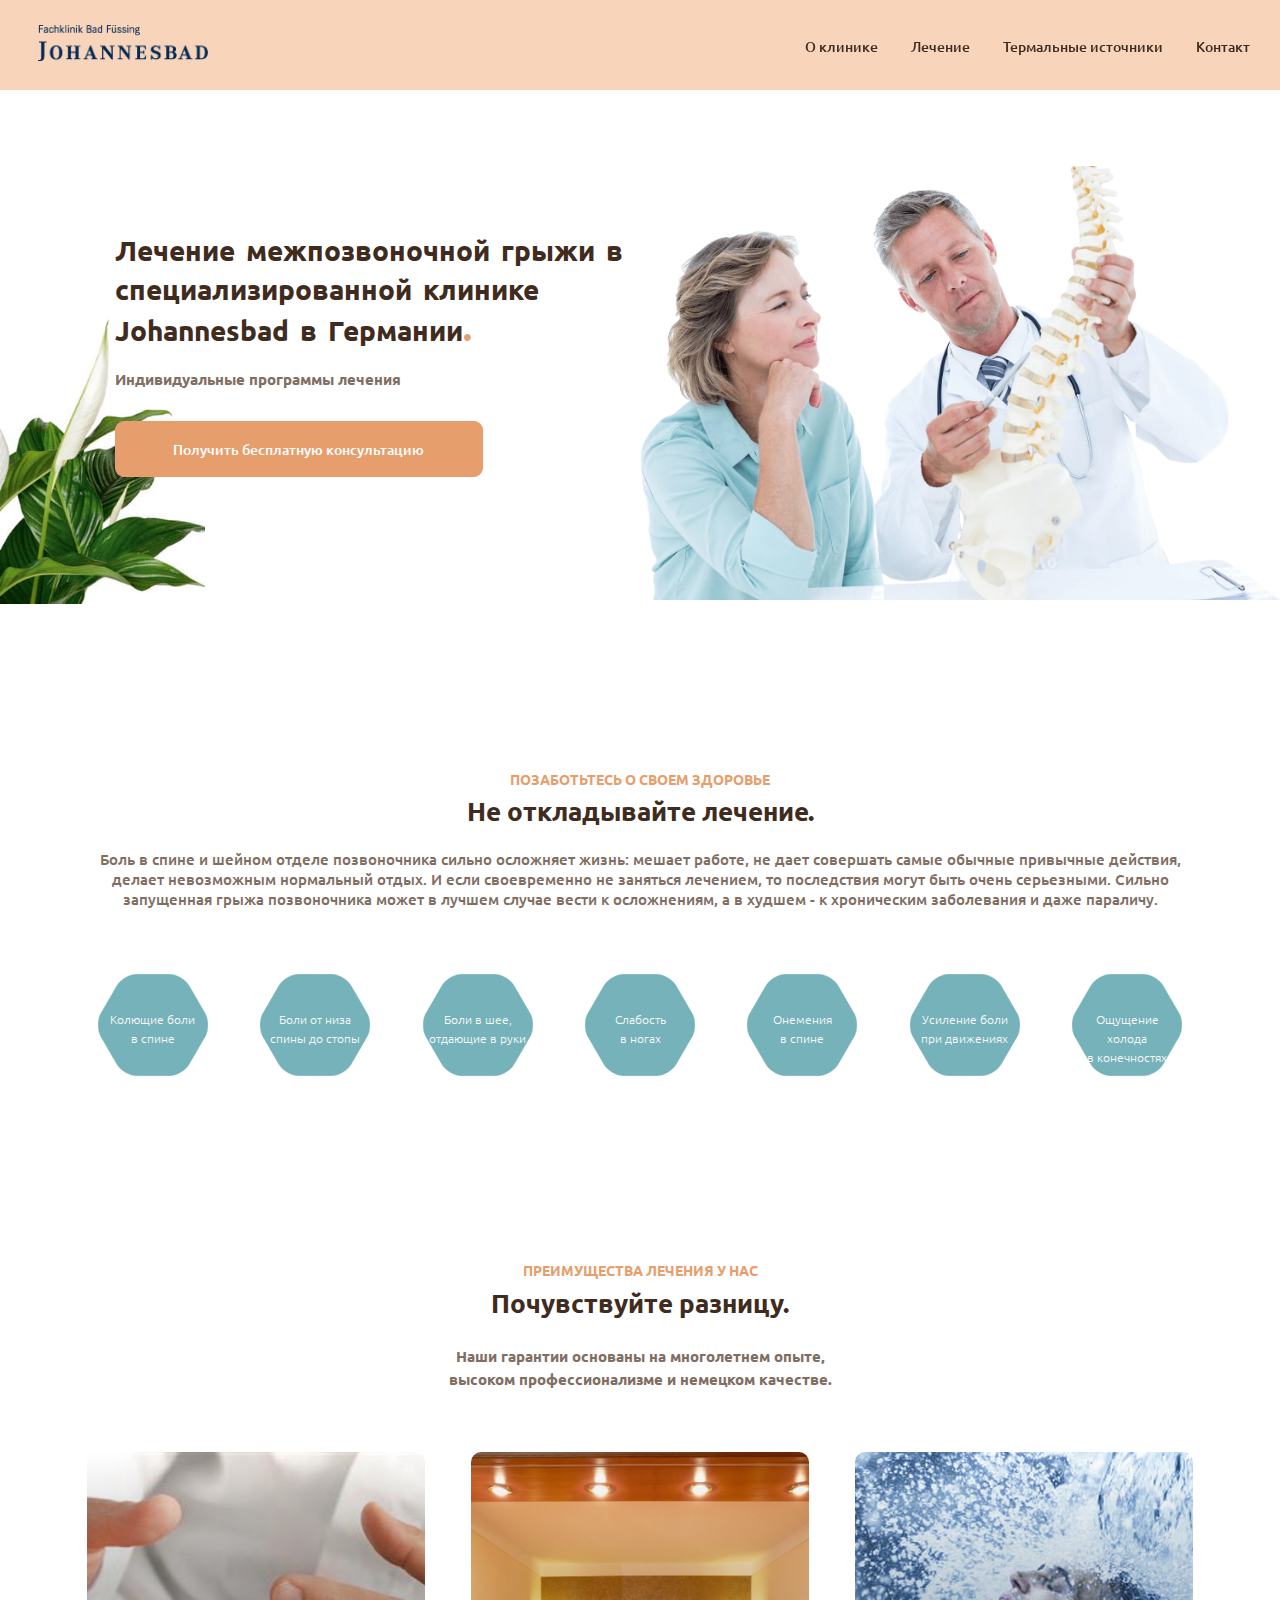
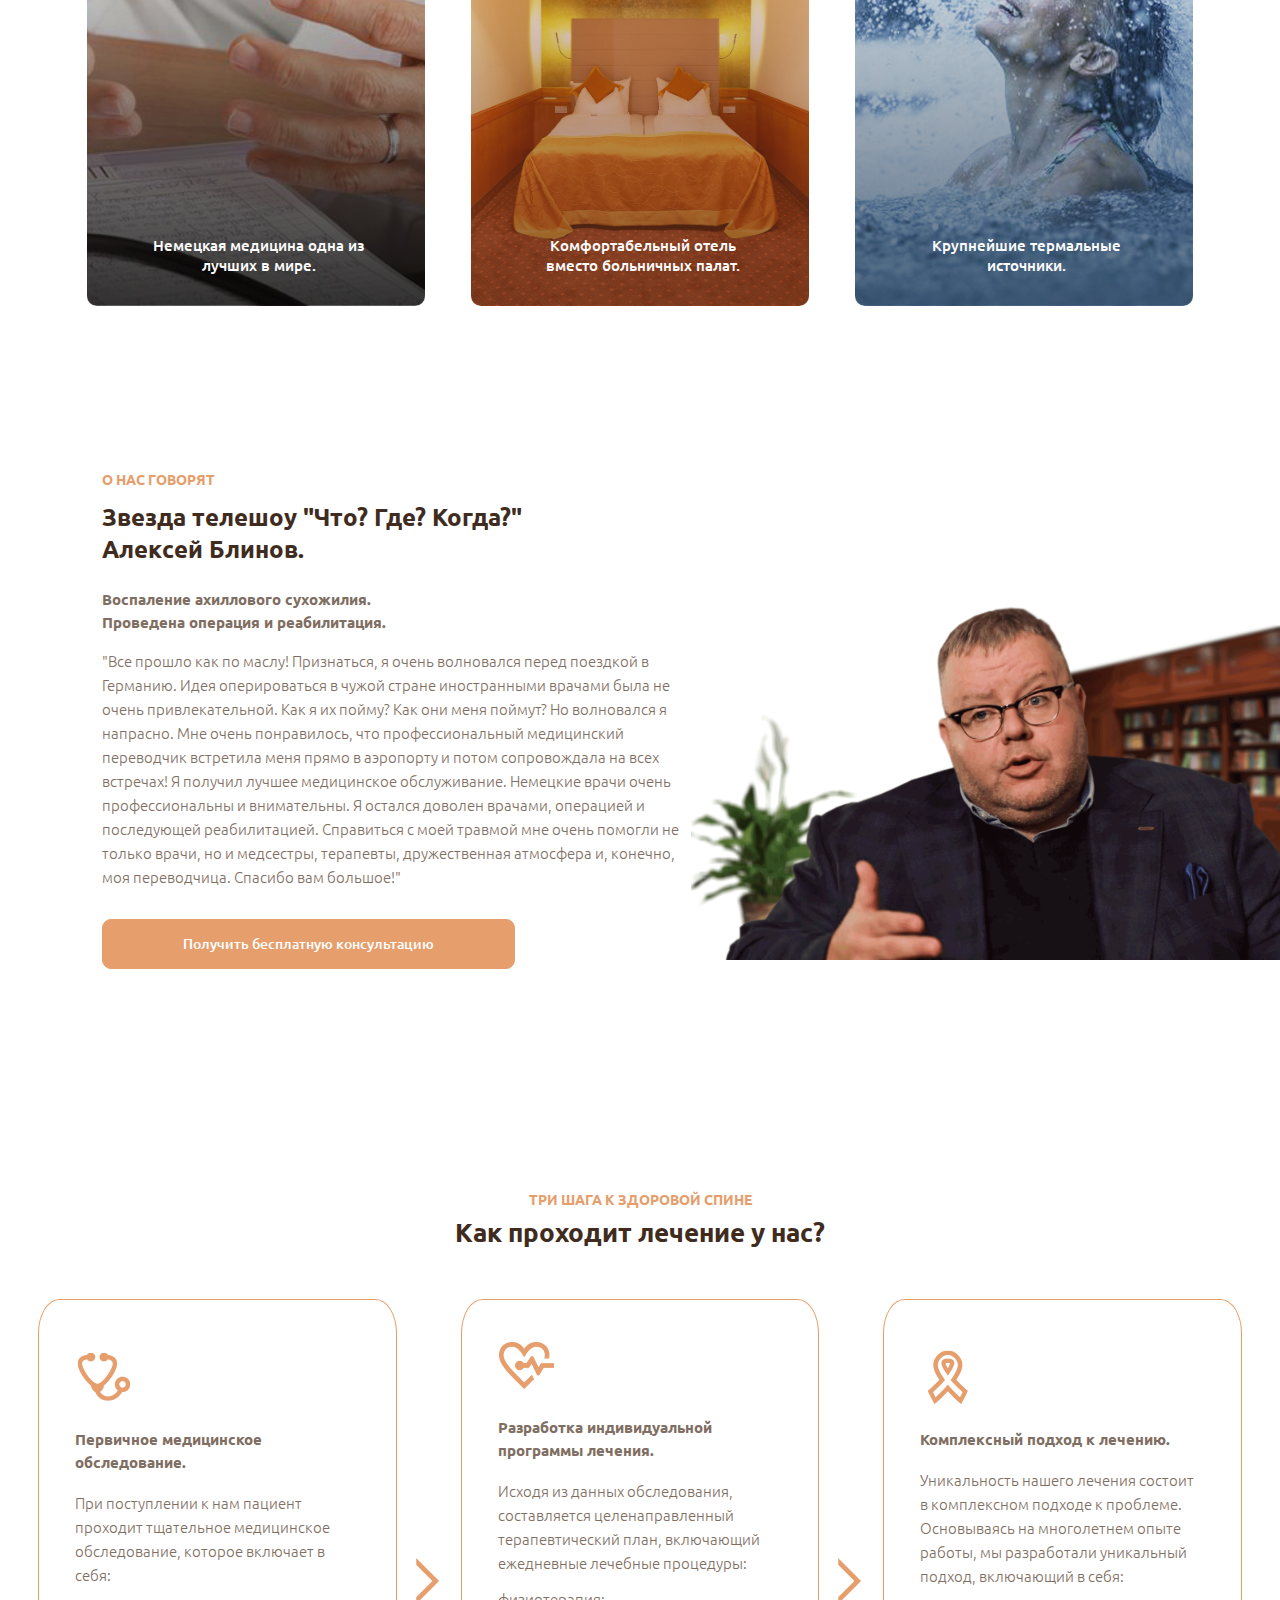
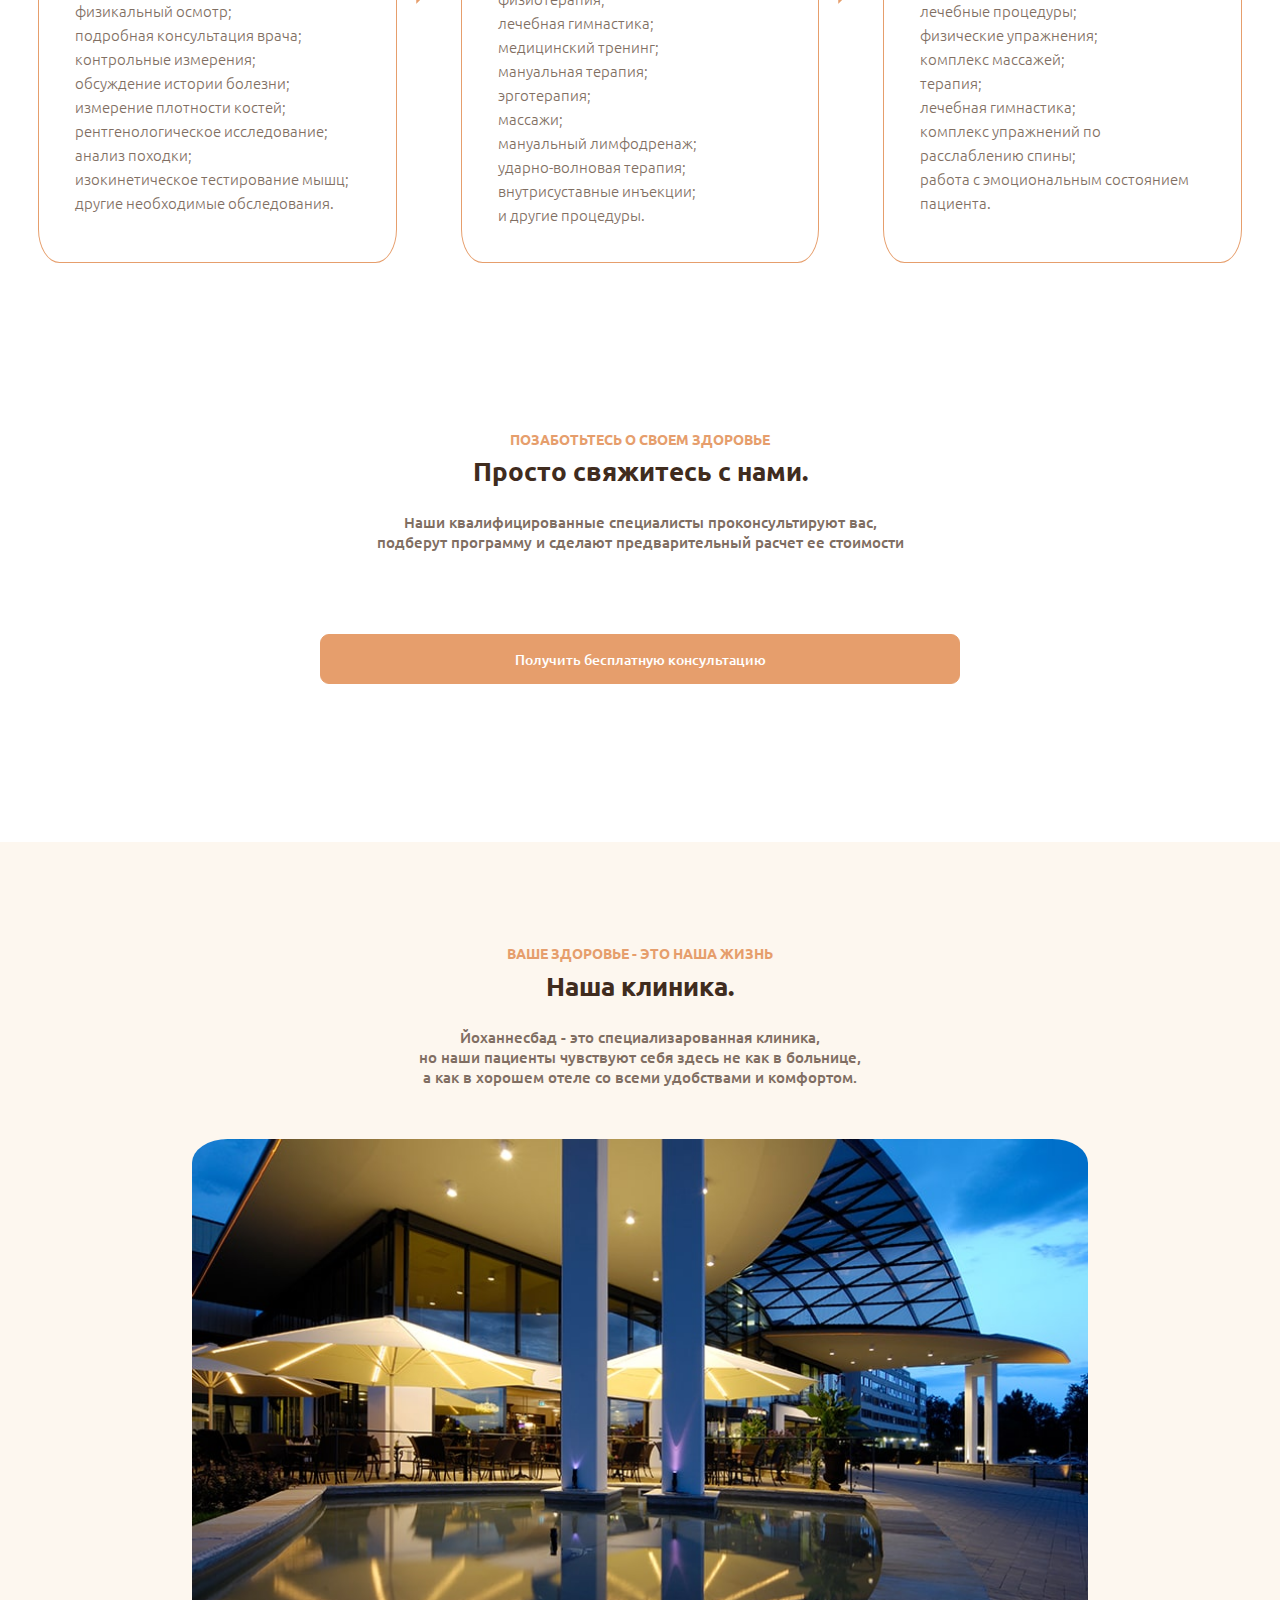
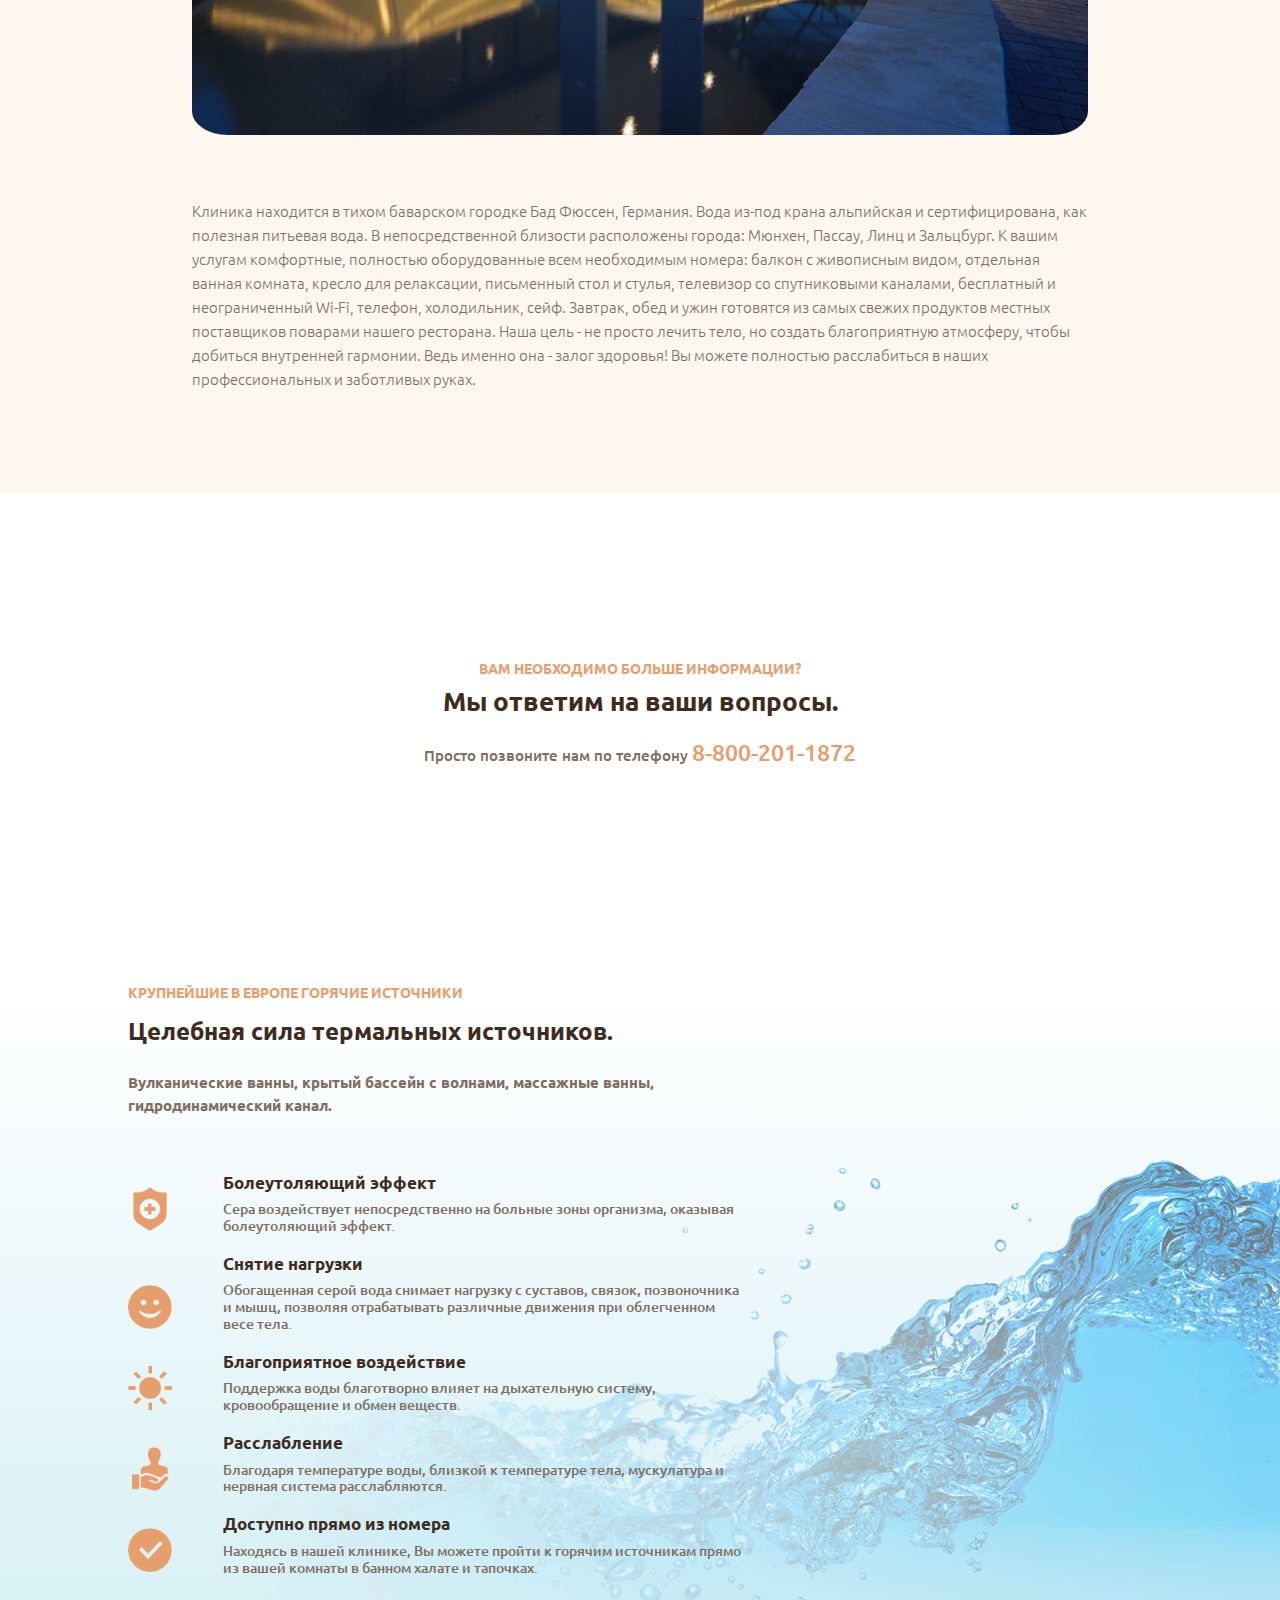
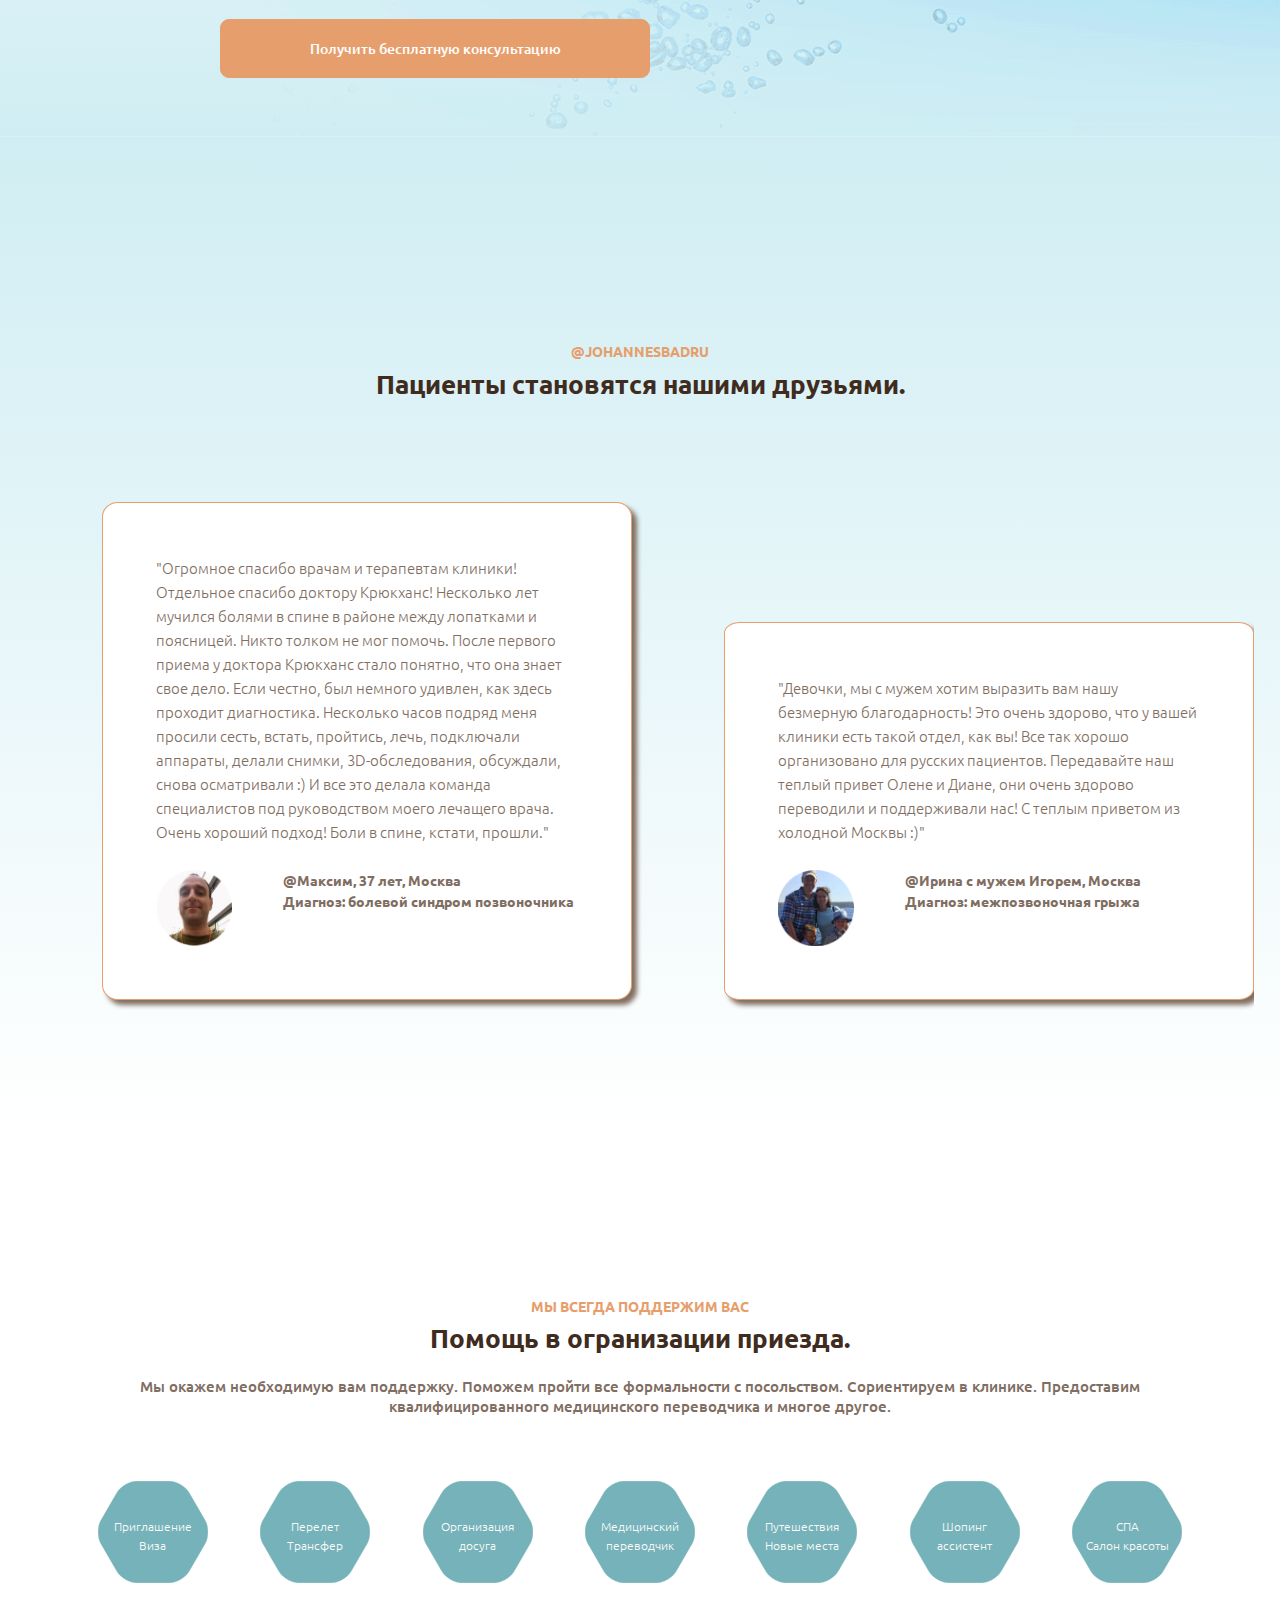
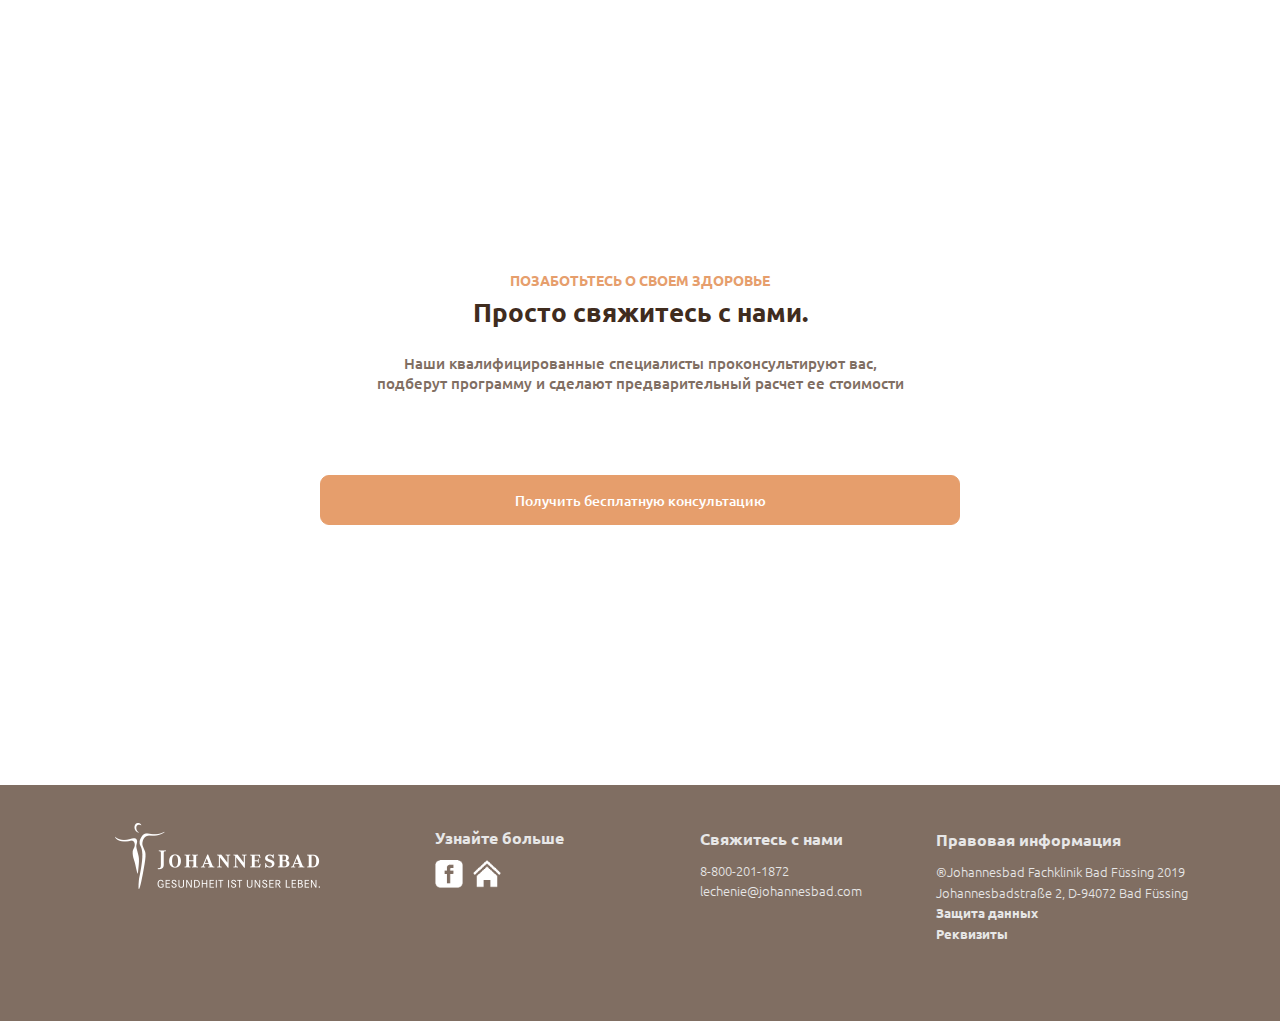
==== index.html @ b6a81416 "Add files via upload" ====
<!DOCTYPE html>
<html lang="ru">

    <head>
        <!-- Global site tag (gtag.js) - Google Analytics -->
<script async src="https://www.googletagmanager.com/gtag/js?id=UA-130089769-1"></script>
<script>
  window.dataLayer = window.dataLayer || [];
  function gtag(){dataLayer.push(arguments);}
  gtag('js', new Date());

  gtag('config', 'UA-130089769-1');
</script>

<!-- Yandex.Metrika counter -->
<script type="text/javascript" >
    (function(m,e,t,r,i,k,a){m[i]=m[i]||function(){(m[i].a=m[i].a||[]).push(arguments)};
    m[i].l=1*new Date();k=e.createElement(t),a=e.getElementsByTagName(t)[0],k.async=1,k.src=r,a.parentNode.insertBefore(k,a)})
    (window, document, "script", "https://mc.yandex.ru/metrika/tag.js", "ym");
 
    ym(51352003, "init", {
         clickmap:true,
         trackLinks:true,
         accurateTrackBounce:true,
         webvisor:true
    });
 </script>
 <noscript><div><img src="https://mc.yandex.ru/watch/51352003" style="position:absolute; left:-9999px;" alt="" /></div></noscript>
 <!-- /Yandex.Metrika counter -->

        <meta name="viewport" content="width=device-width, initial-scale=1.0">
        <link rel="icon" type="img/png" href="img/favicon.png"> 
        <link rel="stylesheet" href="css/normalize.css">      
        <link rel="stylesheet"  media="screen and (max-width: 699px)" href="css/style-small.css">
        <link rel="stylesheet" media="screen and (min-width: 700px) and (max-width: 1023px)" href="css/style-middle-small.css">
        <link rel="stylesheet" media="screen and (min-width: 1024px) and (max-width: 1299px)" href="css/style-middle-large.css">
        <link rel="stylesheet" media="screen and (min-width: 1300px)" href="css/style-large.css">
        <link href="https://fonts.googleapis.com/css?family=Ubuntu:300,400,500,700&amp;subset=cyrillic,cyrillic-ext" rel="stylesheet">

    <title>Лечение межпозвоночной грыжи в Германии. Johannesbad Fachklinik</title>
    </head>
    <body>
        <header>
            <nav>
                <div class="row">
                    <div class="logo-box">
                        <a href="https://www.johannesbad.ru/Nachalnaya-stranitsa.aspx" target="_blank"><img src="img/logo_wort.png" alt="Johannesbad Fachklinik logo"></a>
                    </div>
                    <!----Menu for less then 1000 px-->
                    <div class="burger-main-nav-box">
                        <input type="checkbox" />
                        <span></span>
                        <span></span>
                        <span></span>
                        <ul class="main-nav">
                            <li><a href="https://www.johannesbad.ru/O-klinike.aspx" target="_blank">О клинике</a></li>
                            <li><a href="https://www.johannesbad.ru/Ortopedicheskoye-lecheniye.aspx" target="_blank">Лечение</a></li>
                            <li><a href="https://www.johannesbad.ru/Therme-fitness-wellness.aspx" target="_blank">Термальные источники</a></li>
                            <li><a href="#container-contact">Контакт</a></li>
                        </ul> 
                    </div> 
                    <!----Menu for min 1000 px-->
                    <div class="main-nav-box">
                    <ul class="main-nav">
                        <li><a href="https://www.johannesbad.ru/O-klinike.aspx" target="_blank">О клинике</a></li>
                        <li><a href="https://www.johannesbad.ru/Ortopedicheskoye-lecheniye.aspx" target="_blank">Лечение</a></li>
                        <li><a href="https://www.johannesbad.ru/Therme-fitness-wellness.aspx" target="_blank">Термальные источники</a></li>
                        <li><a href="#container-contact">Контакт</a></li>
                    </ul> 
                    </div>   
                </div>
            </nav>

            <section class="container">
                <div class="container-two">
                    <div class="hero-text-box small-text-box">
                        <h1>Лечение межпозвоночной грыжи в специализированной клинике Johannesbad в Германии<span>.</span></h1>
                        <h5>Индивидуальные программы лечения</h5>
                        <div class="btn-div">
                            <a class="btn" href="#">Получить бесплатную консультацию</a>
                        </div>
                    </div>
                   
                </div>
                <div class="hero">
                    <img src="img/hernia_01-min.png" alt="Врач дает консультацию по лечению позвоночника">
                </div>
            
            </section>
        </header>
        <section class="simptomatic">
            <h3>Позаботьтесь о своем здоровье</h3>
            <h2>Не откладывайте лечение.</h2>
            <h4>Боль в спине и шейном отделе позвоночника сильно осложняет жизнь: мешает работе, не дает совершать самые обычные привычные действия, делает невозможным нормальный отдых. И если своевременно не заняться лечением, то последствия могут быть очень серьезными. Сильно запущенная грыжа позвоночника может в лучшем случае вести к осложнениям, а в худшем - к хроническим заболевания и даже параличу.</h4>
            <div class="container-simptomatic">
                <div class="hexagon one">
                    <p>Колющие боли<br>в спине</p>
                </div>
                <div class="hexagon two">
                    <p>Боли от низа <br> спины до стопы</p>
                </div>
                <div class="hexagon three">
                    <p>Боли в шее,<br> отдающие в руки</p>
                </div>
                <div class="hexagon four">
                    <p>Слабость <br>в ногах</p>
                </div>
                <div class="hexagon five">
                    <p>Онемения <br>в спине</p>
                </div>
                <div class="hexagon six">
                    <p>Усиление боли<br> при движениях</p>
                </div>
                <div class="hexagon seven">
                    <p>Ощущение<br> холода<br> в конечностях</p>
                </div>
            </div>
        </section>
        <section class="benefits">
            <h3>Преимущества лечения у нас</h3>
            <h2>Почувствуйте разницу.</h2>
            <h5>Наши гарантии основаны на многолетнем опыте, <br>высоком профессионализме и немецком качестве.</h5>
            <div class="container-benefits">
                <div class="box box-one">
                    <h4>Немецкая медицина одна из лучших в мире.</h3>
                </div>
                <div class="box box-two">
                    <h4>Комфортабельный отель вместо больничных палат.</h3>
                </div>
                <div class="box box-three">
                    <h4>Крупнейшие термальные источники.</h3>
                </div>
            </div>
        </section>
        <section class="review">
            <div class="container">
                <div class="box-review">
                        <h3>О нас говорят</h3>
                        <h2>Звезда телешоу "Что? Где? Когда?" <br>Алексей Блинов.</h2>
                        <h5>Воспаление ахиллового сухожилия. <br>Проведена операция и реабилитация.</h5>
                        <blockquote>&quotВсе прошло как по маслу! Признаться, я очень волновался перед поездкой в Германию. Идея оперироваться в чужой стране иностранными врачами была не очень привлекательной. Как я их пойму? Как они меня поймут? Но волновался я напрасно. Мне очень понравилось, что профессиональный медицинский переводчик встретила меня прямо в аэропорту и потом сопровождала на всех встречах! Я получил лучшее медицинское обслуживание. Немецкие врачи очень профессиональны и внимательны. Я остался доволен врачами, операцией и последующей реабилитацией. Справиться с моей травмой мне очень помогли не только врачи, но и медсестры, терапевты, дружественная атмосфера и, конечно, моя переводчица. Спасибо вам большое!&quot</blockquote>
                        <a class="btn" href="#review">Получить бесплатную консультацию</a>
                </div>
                <div class="box-review">
                    <img src="img/blinov.png" alt="Алексей Блинов рассказывает о своем лечении у нас">
                </div>
            </div>
        </section>
        <section class="treatment">
                <h3>Три шага к здоровой спине</h3>
                <h2>Как проходит лечение у нас?</h2>
                <div class="container-treatment">
                    <div class="box-treatment">
                        <div class="container-treatment-two">
                            <img src="img/med01.png">
                            <h5>Первичное медицинское обследование.</h5>
                        </div>
                        <p>При поступлении к нам пациент проходит тщательное медицинское обследование, которое включает в себя:</p>
                        <ul class="bullets-treatment clearfix">
                            <li>физикальный осмотр;</li>
                            <li>подробная консультация врача;</li>
                            <li>контрольные измерения;</li>
                            <li>обсуждение истории болезни;</li>
                            <li>измерение плотности костей;</li>
                            <li>рентгенологическое исследование;</li>
                            <li>анализ походки;</li>
                            <li>изокинетическое тестирование мышц;</li>
                            <li>другие необходимые обследования.</li>
                        </ul>
                    </div>
                    <div class = "arrow-treatment">
                            <img src="img/arrow.png">
                    </div>
                    <div class="box-treatment">
                        <div class="container-treatment-two">
                            <img src="img/med03.png">
                            <h5>Разработка индивидуальной программы лечения.</h5>
                        </div>
                        <p>Исходя из данных обследования, составляется целенаправленный терапевтический план, включающий ежедневные лечебные процедуры:</p>
                        <ul class="bullets-treatment clearfix">
                            <li>физиотерапия;</li>
                            <li>лечебная гимнастика;</li>
                            <li>медицинский тренинг;</li>
                            <li>мануальная терапия;</li>
                            <li>эрготерапия;</li>
                            <li>массажи;</li>
                            <li>мануальный лимфодренаж;</li>
                            <li>ударно-волновая терапия;</li>
                            <li>внутрисуставные инъекции;</li>
                            <li>и другие процедуры.</li>
                        </ul>     
                    </div>
                    <div class = "arrow-treatment">
                            <img src="img/arrow.png">
                        </div>
                    <div class="box-treatment">
                        <div class="container-treatment-two">
                            <img src="img/med02.png">
                        <h5>Комплексный подход к лечению.</h5>
                        </div>
                        <p>Уникальность нашего лечения состоит в комплексном подходе к проблеме. Основываясь на многолетнем опыте работы, мы разработали уникальный подход, включающий в себя:</p>
                        <ul class="bullets-treatment clearfix">
                            <li>лечебные процедуры;</li>
                            <li>физические упражнения;</li>
                            <li>комплекс массажей;</li>
                            <li>терапия;</li>
                            <li>лечебная гимнастика;</li>
                            <li>комплекс упражнений по расслаблению спины;</li>
                            <li>работа с эмоциональным состоянием пациента.</li>
                        </ul>
                </div>
            </div>
        </section>
        <section class="push push-top">
            <div class="container-contact">
                <h3>Позаботьтесь о своем здоровье</h3>
                <h2>Просто свяжитесь с нами.</h2>
                <h4>Наши квалифицированные специалисты проконсультируют вас, <br> подберут программу и сделают предварительный расчет ее стоимости</span></h4>
                <a class="btn" href="#push">Получить бесплатную консультацию</a>
            </div>
        </section>
        <section class="interior" id="clinic">
            <h3>Ваше здоровье - это наша жизнь</h3>
            <h2>Наша клиника.</h2>
            <h4>Йоханнесбад - это специализарованная клиника, <br> но наши пациенты чувствуют себя здесь не как в больнице,<br> а как в хорошем отеле со всеми удобствами и комфортом.</h4>
            <div class="simpleSlides">
                <img class="slides animate-left" src="img/geb01.jpg" alt="Главный вход в клинику">
                <img class="slides animate-left" src="img/Suite.jpg" alt="Фото номера в нашей клинике">
                <img class="slides animate-left" src="img/wc.jpg"alt="Фото номера в нашей клинике">
                <img class="slides animate-left" src="img/Büfett.jpg" alt="Ресторан и кухня">
                <img class="slides animate-left" src="img/doctors.jpg" alt="Наши врачи">
                <img class="slides animate-left" src="img/massage.jpg" alt="Массажный кабинет">
                <img class="slides animate-left" src="img/gymnastik.jpg" alt="Групповое занятие гимнастикой">
                <img class="slides animate-left" src="img/geb02.jpg" alt="Вид на здание и термальные бассейны">
                <img class="slides animate-left" src="img/wasser_gym.jpg" alt="Индивидуальные заняние водной гимнастикой">
                <img class="slides animate-left" src="img/cafe.jpg" alt="Кафе нашей клиники">
            </div>
            <div class="interior-text" id="container-contact">
                <p>Клиника находится в тихом баварском городке Бад Фюссен, Германия. Вода из-под крана альпийская и сертифицирована, как полезная питьевая вода. В непосредственной близости расположены города: Мюнхен, Пассау, Линц и Зальцбург. К вашим услугам комфортные, полностью оборудованные всем необходимым номера: балкон с живописным видом, отдельная ванная комната, кресло для релаксации, письменный стол и стулья, телевизор со спутниковыми каналами, бесплатный и неограниченный Wi-Fi, телефон, холодильник, сейф. Завтрак, обед и ужин готовятся из самых свежих продуктов местных поставщиков поварами нашего ресторана. Наша цель - не просто лечить тело, но создать благоприятную атмосферу, чтобы добиться внутренней гармонии. Ведь именно она - залог здоровья! Вы можете полностью расслабиться в наших профессиональных и заботливых руках.</p>
            </div>
        </section>
        <section class="contact">
            <div class="container-contact">
                <h3>Вам необходимо больше информации?</h3>
                <h2>Мы ответим на ваши вопросы.</h2>
                <h4>Просто позвоните нам по телефону <span class="phone">8-800-201-1872</span></h4>
            </div>
        </section>
        <section class="therme">
            <div class="container">
                <div class="box-review">
                    <h3>Крупнейшие в Европе горячие источники</h3>
                    <h2>Целебная сила термальных источников.</h2>
                    <h5>Вулканические ванны, крытый бассейн с волнами, массажные ванны, гидродинамический канал.</h4>
                    <div class="therme-benefits">
                        <div class="icons">
                           <img src="img/icon_aid01.png">
                        </div>
                        <div class="therme-text">
                            <h5>Болеутоляющий эффект</h5>
                            <p>Сера воздействует непосредственно на больные зоны организма, оказывая болеутоляющий эффект.</p>
                        </div>
                        <div class="icons">
                            <img src="img/icon_smily.png">
                        </div>
                        <div class="therme-text">
                            <h5>Снятие нагрузки</h5>
                            <p>Обогащенная серой вода снимает нагрузку с суставов, связок, позвоночника и мышц, позволяя отрабатывать различные движения при облегченном весе тела.</p>
                        </div>
                        <div class="icons">
                            <img src="img/icon_sun.png">
                        </div>
                        <div class="therme-text">
                            <h5>Благоприятное воздействие</h5>
                            <p>Поддержка воды благотворно влияет на дыхательную систему, кровообращение и обмен веществ.</p>
                        </div>
                        <div class="icons">
                            <img src="img/icon_care.png">
                        </div>
                        <div class="therme-text">
                            <h5>Расслабление</h5>
                            <p>Благодаря температуре воды, близкой к температуре тела, мускулатура и нервная система расслабляются.</p>
                        </div>
                        <div class="icons">
                            <img src="img/icon_reach.png">
                        </div>
                        <div class="therme-text">
                            <h5>Доступно прямо из номера</h5>
                            <p>Находясь в нашей клинике, Вы можете пройти к горячим источникам прямо из вашей комнаты в банном халате и тапочках.</p>
                        </div> 
                    </div>
                    <a class="btn" href="#therme">Получить бесплатную консультацию</a>
                </div>
                <div class="box-review">
                   
                </div>
            </div>
        </section>
        <section class="feedback">
                <h3>@Johannesbadru</h3>
                <h2>Пациенты становятся нашими друзьями.</h2>
            <div class="feedback-container">
                <div class="feedback-box">
                    <blockquote>"Огромное спасибо врачам и терапевтам клиники! Отдельное спасибо доктору Крюкханс! Несколько лет мучился болями в спине в районе между лопатками и поясницей. Никто толком не мог помочь. После первого приема у доктора Крюкханс стало понятно, что она знает свое дело. Если честно, был немного удивлен, как здесь проходит диагностика. Несколько часов подряд меня просили сесть, встать, пройтись, лечь, подключали аппараты, делали снимки, 3D-обследования, обсуждали, снова осматривали :) И все это делала команда специалистов под руководством моего лечащего врача. Очень хороший подход! Боли в спине, кстати, прошли."</blockquote>
                    <div class="name-feedback">
                        <img src="img/bewertung03.png" alt="Пациент Максим">
                        <div class="name-feedback-box">
                            <p>@Максим, 37 лет, Москва <br>Диагноз: болевой синдром позвоночника</p>
                        </div>
                    </div>
                </div>
                <div class="feedback-box">
                    <blockquote>"Девочки, мы с мужем хотим выразить вам нашу безмерную благодарность! Это очень здорово, что у вашей клиники есть такой отдел, как вы! Все так хорошо организовано для русских пациентов. Передавайте наш теплый привет Олене и Диане, они очень здорово переводили и поддерживали нас!
                            С теплым приветом из холодной Москвы :)"</blockquote>
                    <div class="name-feedback">
                        <img src="img/bewertung04.png" alt="Пациента Ирина с мужем">
                        <div class="name-feedback-box">
                            <p>@Ирина с мужем Игорем, Москва <br>Диагноз: межпозвоночная грыжа</p>
                        </div>
                    </div>
                </div>
            </div>
        </section>
        <section class="simptomatic simptomatic-bottom">
                <h3>Мы всегда поддержим вас</h3>
                <h2>Помощь в огранизации приезда.</h2>
                <h4>Мы окажем необходимую вам поддержку. Поможем пройти все формальности с посольством. Сориентируем в клинике. Предоставим квалифицированного медицинского переводчика и многое другое.</h4>
                <div class="container-simptomatic">
                    <div class="hexagon">
                        <p>Приглашение<br>Виза</p>
                    </div>
                    <div class="hexagon">
                        <p>Перелет<br>Трансфер</p>
                    </div>
                    <div class="hexagon">
                        <p>Организация<br> досуга</p>
                    </div>
                    <div class="hexagon">
                        <p>Медицинский<br> переводчик</p>
                    </div>
                    <div class="hexagon">
                        <p>Путешествия<br> Новые места</p>
                    </div>
                    <div class="hexagon">
                        <p>Шопинг<br> ассистент</p>
                    </div>
                    <div class="hexagon">
                        <p>СПА<br>Салон красоты</p>
                    </div>
                </div>
            </section>
        <section class="push">
            <div class="container-contact">
                <h3>Позаботьтесь о своем здоровье</h3>
                <h2>Просто свяжитесь с нами.</h2>
                <h4>Наши квалифицированные специалисты проконсультируют вас, <br> подберут программу и сделают предварительный расчет ее стоимости</span></h4>
                <a class="btn" href="#push">Получить бесплатную консультацию</a>
            </div>
        </section>

        <footer>
            <div class="container-footer">
                <div class="logo-footer">
                        <a href="https://www.johannesbad.ru/Nachalnaya-stranitsa.aspx" target="_blank"><img src="img/Logo_white.png" alt="Johannesbad Fachklinik logo"></a>
                </div>
                <div class="box-footer">
                    <h5>Узнайте больше</h5>
                    <div class="icons-footer">
                        <a href="https://www.facebook.com/johannesbadru" target="_blank"><img src="img/icons_fb.png" alt="Мы на фейсбуке"></a>
                        <a href="https://www.johannesbad.ru/" target="_blank"><img src="img/icons_website.png" alt="Посетите наш сайт"></a>
                    </div>
                </div>
                <div class="box-footer">
                    <h5>Свяжитесь с нами</h5>
                    <p>8-800-201-1872</p>
                    <p>lechenie@johannesbad.com</p>
                </div>
                <div class="box-footer">
                    <h5>Правовая информация</h5>
                    <p>®Johannesbad Fachklinik Bad Füssing 2019</p>
                    <p>Johannesbadstraße 2, D-94072 Bad Füssing</p>
                    <a href="https://www.johannesbad.ru/Zashchita-dannykh.aspx"><p>Защита данных</p></a>
                    <a href="https://www.johannesbad.ru/Rekvizity.aspx"><p>Реквизиты</p></a>
                </div>
            </div>
        </footer>
        
        <div class="popup">
            <div class="container-form">
                <h2>Мы ответим на все ваши вопросы</h2>
                <h4>Вы можете позвонить нам по телефону <span class="phone">8-800-201-1872</span><br> или отправить нам свои контакты и мы свяжемся с вами в самое ближайшее время.</h4>
                <div class="box-form">
                    <form method="post" action="mailer.php" class="contact-form">
                        <div class="box-form">
                            <div class="span-1-of-3">
                                <label for="name">Ваше имя:</label>
                            </div>
                            <div class="span-2-of-3">  
                                <input type="text" class="form-input name" id="name" placeholder="Обязательное поле" required>
                            </div>
                        </div>

                        <div class="box-form">
                            <div class="span-1-of-3">
                                <label for="email">Ваш email:</label>
                            </div>
                            <div class="col span-2-of-3">  
                                <input type="email" class="form-input email" id="email" placeholder="Обязательное поле" required>
                            </div>
                        </div>
                   
                        <div class="box-form">
                            <div class="span-1-of-3">
                                <label for="tel">Ваш телефон:</label>
                            </div>
                            <div class="span-2-of-3">  
                                <input type="tel" class="form-input tel" id="tel" placeholder="Обязательное поле" required>
                            </div>
                        </div>
                       
                        <div class="box-form">
                            <div class="col span-1-of-3">
                                <label for="message">Ваше сообщение:</label>
                            </div>
                            <div class="span-2-of-3">  
                                <textarea name="message" id="message" placeholder="Здесь Вы можете оставить свое сообщение"></textarea>

                            </div>
                        </div>
                            
                        <div class="box-form">
                            <div class="span-1-of-3">
                                <label>&nbsp;</label>
                            </div>
                            <div class="span-2-of-3">  
                                <input type="submit" value="Отправить запрос">
                            </div>
                            </div>
                    </form>
                </div>
            </div>
        </div>
        <script src="js/app.js"></script>
    </body>
</html>
---- css/style-small.css ----
/*  
 btn #e69e6c
 btn hover #cc8756
 background1 #ffc59c
 background2 #82F4FF
 h #402c1e
 txt #806E62
*/

/*-----------------------------------------*/
/*BASIC SETUP*/
/*-----------------------------------------*/

* {
    margin: 0;
    padding: 0;
    -webkit-box-sizing: border-box;
            box-sizing: border-box;
}

html{
    background-color: #fff;
    color: #806E62;
    font-family: 'Ubuntu', sans-serif;
    font-weight: 300;
    font-size: 16px;
    text-rendering: optimizeLegibility;
}

p,
blockquote{
    line-height: 1.3em;
}


/*--------------------------*/
/* REUSABLE*/
/*--------------------------*/

section{
    margin: 13% 0;
}

h1, h2{
    color: #402c1e;
    text-align: center;
}

h1{
    font-weight: 700;
    font-size: 26px;
    word-spacing: 4px;
    line-height: 1.3em;
}

h2, h3, h4{
    text-align: center;
    line-height: 1.2em;
}

h2{
    font-size: 24px;
    margin-bottom: 2%;
}

h3{
    color: #e69e6c;
    font-size: 12px;
    text-transform: uppercase;
    margin-bottom: 0.5%;
}

h4 {
    font-size:14px;
    font-weight: 500;
    margin-bottom: 4%;
    text-align: center;
}

h5 {
    font-size: 16px;
    line-height: 1.5em;
    margin-top: 2%;
    text-align: center;
}


/* ----- BUTTON ----- */

.btn{
    margin-top: 40px;
}
.btn,
input[type = submit] {
    display: grid;
    width: 90%;
    height:70%;
    cursor: pointer;
    -ms-flex-line-pack: center;
        align-content: center;
    padding: 10px 30px;
    text-decoration: none;
    border-radius: 9px;
    font-size: 14px;
    font-weight: 500;
    text-align: center;
    margin-left: 5%;
    line-height: 1.2em;
}

.btn:link,
.btn:visited,
input[type = submit]{
    background-color: #e69e6c;
    border: 1px;
    border-style: solid;
    border-color: #e69e6c;
    color: #fff;
    -webkit-transition: background-color 0.3s, border 0.3s, color 0.3s;
    transition: background-color 0.3s, border 0.3s, color 0.3s;
}

.btn:hover,
.btn:active,
input[type = submit]{
    background-color: #cc8756;
    border: 1px;
    border-style: solid;
    border-color: #cc8756;
}

/*--------------------------*/
/* HEADER*/
/*--------------------------*/

.row{
    display: grid;
    grid-template-columns: 60% 40%;
    grid-template-rows: 1fr;
    top: 0;
    height: 50px;
    background-color:  #f5c8a8c9;
    position: fixed;
    width: 100%;
    align-self: flex-start;  
}

.logo-box{
    display: block;
    grid-column: 2;
    justify-items: right;
    align-self: flex-end;  
  
}

.logo-box img{
    width: 110px;
    height: auto;
    margin-top: 13px;
}

.main-nav-box{
    display: none;
}

.main-nav {
    font-size: 12px;
}
/*----- burger menu -------*/

.burger-main-nav-box{
    display: block;
    -webkit-box-align: end;
        -ms-flex-align: end;
            align-items: flex-end;
    width: 100%;
    position: relative;
    grid-column: 1;
    top: -30px;
    left: 40px;
    z-index: 1;
    -webkit-user-select: none;
    -moz-user-select: none;
     -ms-user-select: none;
         user-select: none;
    margin-top: 7px;
}

.burger-main-nav-box input{
    display: block;
    width: 40px;
    height: 32px;
    position: absolute;
    top: -7px;
    left: -5px;
    cursor: pointer;
    opacity: 0; /* hide this */
    z-index: 2; /* and place it over the hamburger */
  -webkit-touch-callout: none;
}

.burger-main-nav-box span{
    display: block;
    width: 28px;
    height: 3px;
    margin-bottom: 4px;
    position: relative;
    background: #402c1e;
    border-radius: 1px;
    z-index: 1;
    -webkit-transform-origin: 4px 0px;
            transform-origin: 4px 0px;
    -webkit-transition: cubic-bezier(0.77,0.2,0.05,1.0), opacity 0.55s ease, -webkit-transform 0.5s cubic-bezier(0.77,0.2,0.05,1.0);
    transition: cubic-bezier(0.77,0.2,0.05,1.0), opacity 0.55s ease, -webkit-transform 0.5s cubic-bezier(0.77,0.2,0.05,1.0);
    transition: transform 0.5s cubic-bezier(0.77,0.2,0.05,1.0), cubic-bezier(0.77,0.2,0.05,1.0), opacity 0.55s ease;
    transition: transform 0.5s cubic-bezier(0.77,0.2,0.05,1.0), cubic-bezier(0.77,0.2,0.05,1.0), opacity 0.55s ease, -webkit-transform 0.5s cubic-bezier(0.77,0.2,0.05,1.0);
    -webkit-border-radius: 1px;
    -moz-border-radius: 1px;
    -ms-border-radius: 1px;
    -o-border-radius: 1px;
}

.burger-main-nav-box span:first-child{
    -webkit-transform-origin: 0% 0%;
            transform-origin: 0% 0%;
}

.burger-main-nav-box span:nth-last-child(2){
    -webkit-transform-origin: 0% 100%;
            transform-origin: 0% 100%;
}

.burger-main-nav-box input:checked ~ span:nth-last-child(3){
    opacity: 0;
    -webkit-transform: rotate(0deg) scale(0.2, 0.2);
            transform: rotate(0deg) scale(0.2, 0.2);
}

.burger-main-nav-box input:checked ~ span{
    opacity: 1;
    -webkit-transform: rotate(45deg) translate(-2px, -1px);
            transform: rotate(45deg) translate(-2px, -1px);
    background: #402c1e;
}

.burger-main-nav-box input:checked ~ span:nth-last-child(2)
{
  -webkit-transform: rotate(-45deg) translate(0, -1px);
          transform: rotate(-45deg) translate(0, -1px);
}

.burger-main-nav-box input:checked ~ ul{
    -webkit-transform: none;
            transform: none;
}

/*----- burger menu -------*/

.main-nav{
    display: grid;
    position: absolute;
    width: 260px;
    height: 260px;
    margin: -80px 0 0 -50px;
    padding: 30px 30px;
    padding-top: 125px;
    background: #ffc59c;
    border-radius: 15px;
    list-style-type: none;
    -webkit-font-smoothing: antialiased;
  /* to stop flickering of text in safari */
  
    -webkit-transform-origin: 0% 0%;
  
            transform-origin: 0% 0%;
    -webkit-transform: translate(-100%, 0);
            transform: translate(-100%, 0);
  
    -webkit-transition: -webkit-transform 0.5s cubic-bezier(0.77,0.2,0.05,1.0);
  
    transition: -webkit-transform 0.5s cubic-bezier(0.77,0.2,0.05,1.0);
  
    transition: transform 0.5s cubic-bezier(0.77,0.2,0.05,1.0);
  
    transition: transform 0.5s cubic-bezier(0.77,0.2,0.05,1.0), -webkit-transform 0.5s cubic-bezier(0.77,0.2,0.05,1.0);
}

.main-nav-box ul, .main-nav-box li{
    list-style: none;
    margin: 0; 
    padding: 0;
}
.main-nav li{
    display: inline-block;
    margin-left: 10px;
    font-weight: 500;
}
.main-nav li a:link,
.main-nav li a:visited {
    text-decoration: none;
    color: #402c1e;  
}

.main-nav li a:hover {
    text-decoration: none;
    color: #e69e6c;
}

/*--------------------------*/
/*HEADER AFTER NAV*/
/*--------------------------*/

.container,
.container-treatment,
.container-benefits{
    display: grid;
}

.container{
    grid-template-rows: auto;
    width: 100%;
}

header .container{
    margin-top: 16%;
    background-image: url(img/flower_middle_small.jpg);
    background-position: bottom left;
    background-repeat: no-repeat;
    background-size: 12%;
}

.hero-text-box{
    display: block;
    margin: 0 10%;
}

/* ----- HERO IMGS ----- */
.hero{
    display: grid;
    justify-items: center;
}

.hero img{
    width: 83%;
    height: auto;
}

.btn-div{
    height: 80px;
}

/*--------------------------*/
/* SIMPTOMATIC*/
/*--------------------------*/
.simptomatic{
    padding: 3% 6%;
}

.container-simptomatic{
    display: none;
}


/*--------------------------*/
/* BENEFITS*/
/*--------------------------*/

.benefits{
    margin: 8% 0;
}

.benefits h5{
    text-align: center;
    margin-top: 1.3%;
}

.container-benefits {
    -webkit-box-pack: center;
        -ms-flex-pack: center;
            justify-content: center;
    justify-items: center;
    grid-template-rows: auto;
    overflow: hidden;
}

.box{
    background-size: cover; /*makes the img be in width, one sees the whole image*/
    background-position: center;
    background-repeat: no-repeat;
    width: 90%;
    border-radius: 15px;
    margin: 6%;
    padding: 30% 20% 2% 20%;
}

.box-one{
    background-image: -webkit-gradient(linear, left top, left bottom, from(rgba(0, 0, 0, 0)), to(rgba(0, 0, 0, 0.8))), url(img/benefit_01.jpg);
    background-image: linear-gradient(rgba(0, 0, 0, 0), rgba(0, 0, 0, 0.8)), url(img/benefit_01.jpg);
}

.box-two{
    background-image: -webkit-gradient(linear, left top, left bottom, from(rgba(115, 51, 24, 0)), to(rgba(115, 51, 24, 0.8))), url(img/benefit_02.jpg);
    background-image: linear-gradient(rgba(115, 51, 24, 0), rgba(115, 51, 24, 0.8)), url(img/benefit_02.jpg);
}

.box-three{
    background-image: -webkit-gradient(linear, left top, left bottom, from(rgba(45, 69, 97, 0)), to(rgba(45, 69, 97, 0.8))), url(img/benefit_03_middle_small.jpg);
    background-image: linear-gradient(rgba(45, 69, 97, 0), rgba(45, 69, 97, 0.8)), url(img/benefit_03_middle_small.jpg);
}

.box h4{
    display: block;
    width: 100%;
    color: #fdfcfc;
    -ms-flex-line-pack: end;
        align-content: end;
    line-height: 1.3em;
    font-size: 14px;
    font-weight: 500;
}


/*--------------------------*/
/* REVIEW */
/*--------------------------*/

.box-review{
    display: grid;
    -webkit-box-pack: center;
        -ms-flex-pack: center;
            justify-content: center;
    -ms-flex-line-pack: end;
        align-content: flex-end;
}

.box-review p, 
.box-review h2, 
.box-review h3, 
.review-text{
    text-align: center;
}

.box-review blockquote{
    display: block;
    margin-top: 10px;
    padding: 5%;
    text-align: center;
    font-size: 16px;
}


.box-review img{
    width: 100%;
    height: auto;
    -ms-flex-item-align: baseline;
        align-self: baseline;
    -webkit-box-pack: right;
        -ms-flex-pack: right;
            justify-content: right;
    margin-top: 20%;
}

/*--------------------------*/
/* TREATMENT */
/*--------------------------*/
.treatment{
    display: block;
    width: 90%;
    margin-left: 5%;
}


.container-treatment{
    display: grid;
    grid-template-rows: auto;
    margin-top: 8%;
}

.container-treatment-two{
    display: grid;
}

.container-treatment-two img{
    margin-bottom: 3%;
}

.box-treatment{
    padding: 10%;
    border: 1px solid #e69e6c;
    border-radius: 15px;
    width: 100%;
    -webkit-border-radius: 15px;
    -moz-border-radius: 15px;
    -ms-border-radius: 15px;
    -o-border-radius: 15px;
}

.box-treatment h5{
    text-align: left;
}

.bullets-treatment{
    margin-top: 4%;
    list-style-type: none;
    line-height: 1.6em;
    padding: 2% 0 10% 0;
}

.box-treatment p{
    margin-top: 2%;
}

.arrow-treatment{
    display: grid;
    -ms-flex-line-pack: center;
        align-content: center;
    -webkit-box-pack: center;
        -ms-flex-pack: center;
            justify-content: center; /* IE 9 */
    -webkit-transform: rotate(90deg); /* Safari 3-8 */
    transform: rotate(90deg);
}

/*--------------------------*/
/* PUSH */
/*--------------------------*/

.push .btn{
    width: 90%;
    margin-left: 5%;
}

.push-top{
    padding-bottom: 0; 
}


/*--------------------------*/
/* CONTACT */
/*--------------------------*/

.container-contact{
    display: grid;
    padding: 0 6%;
}

.phone{
    color: #e69e6c;
    font-size: 16px;
}


/*-----------------------------------------*/
/*SLIDESHOW*/
/*-----------------------------------------*/

.interior{
    width: 100%;
    background-color: rgba(250, 235, 215, 0.39);
    padding: 8%;
}

.interior-text{
    display: block;
    width: 100%;
    margin-top: 5%;
}

.slides {
    display: none;
    width: 100%;
    border-radius: 15px;
    z-index: -1;
}
  
.animate-left {
    position: relative;
    -webkit-animation: animateslides 6.8s;
            animation: animateslides 6.8s
}
  
  
@-webkit-keyframes animateslides { 
        0% {
            opacity: 0;
        }
        30%{
            opacity: 1;
        }
        70%{
            opacity: 1;
        }
        100%{
            opacity: 0;
        }
}
  
  
@keyframes animateslides { 
        0% {
            opacity: 0;
        }
        30%{
            opacity: 1;
        }
        70%{
            opacity: 1;
        }
        100%{
            opacity: 0;
        }
}

/*--------------------------*/
/* THERME */
/*--------------------------*/
/* see review*/
.therme{
    background-image:  -webkit-gradient(linear, left top, left bottom, from(rgba(188, 230, 238, 0.603)), to(rgba(248, 251, 252, 1))), url(img/therme_middle_large.png);
    background-image:  linear-gradient(rgba(188, 230, 238, 0.603), rgba(248, 251, 252, 1)), url(img/therme_middle_large.png);
    background-repeat: no-repeat;
    background-position: right bottom;
    padding: 10% 0;
    margin: 0;
    width: 100%;
}

.therme h3, 
.therme h2, 
.therme h5{
    text-align: left;
}

.therme .container{
    padding: 0 8% 6% 8%;
}

.therme-benefits{
    display: grid;
    grid-template-columns: 8% 93%; 
    margin-top: 6%;
  
}
.icons {
    display: block;
    width: 90%;
    -ms-flex-item-align: center;
        align-self: center;
   
}

.therme-text{
    display: block;
    margin-left: 8%;
    margin-top: 3%;
    -ms-flex-item-align: end;
        align-self: flex-end;
   
}
.therme-text h5{
    font-size: 14px;
    font-weight: 700;
    color: #402c1e;
    margin-bottom: 1%;
    margin-top: 0;
    text-align: left;
}

.therme-text p{
    font-size: 12px;
    font-weight: 500;
    color: #806E62;
    line-height: 1.2em;
    text-align: left;
   
}

.therme .btn{
    margin-top: 7%;
    margin-left: 15%;
}


/*--------------------------*/
/* FEEDBACK */
/*--------------------------*/

.feedback{
    margin: 0;
    background-image:  -webkit-gradient(linear, left top, left bottom, from(rgba(248, 251, 252, 0.89)), to(rgba(188, 230, 238, 0)));
    background-image:  linear-gradient(rgba(248, 251, 252, 0.89), rgba(188, 230, 238, 0));
    padding: 10% 0 1% 0;
}

.feedback-container{
    display: grid;
    width: 100%;
    grid-template-rows: 1fr 1fr;
    -webkit-box-pack: center;
        -ms-flex-pack: center;
            justify-content: center;
    overflow: hidden;
    padding: 8%;
}

.feedback-box{
    display: block;
    width: 100%;
    justify-self: center;
    -ms-flex-item-align: end;
        align-self: flex-end;
    border: 1px solid #e69e6c;
    border-radius: 15px;
    padding: 8%;
    -webkit-box-shadow: 3px 3px 10px #806E62;
            box-shadow: 3px 3px 10px #806E62;
}

.name-feedback{
    margin-top: 6%;
    display: grid;
    grid-template-columns: 30% 70%; 
}

.name-feedback-box{
    display: block;
    -ms-flex-item-align: center;
        align-self: center;
    font-weight: 700;
    font-size: 12px;
}
.name-feedback img{
    width: 60%;
}


/*--------------------------*/
/* FOOTER */
/*--------------------------*/

footer{
    display: grid;
    background-color: #806E62;
    margin-top: 8%;
    width:100%;
    justify-items: center;
}

.logo-footer img{
    width: 160px;
    height: auto;
}

.container-footer{
    display: grid;
    grid-template-rows: repeat(4, 1fr);
    width: 95%;
    justify-items: center;
    -webkit-box-align: start;
        -ms-flex-align: start;
            align-items: flex-start;
    padding: 6% 1%;
  
}

.box-footer{
    color: #e7e7e7;
    justify-items: center;
}

.box-footer h5{
    font-size: 13px;
    margin-bottom: 10px;
    text-align: center;
}

.icons-footer{
    display: grid;
    grid-template-columns: repeat(2, 1fr);
    grid-column-gap: 3%;
    justify-items: center;
}
.icons-footer img{
    width: 28px;
    height: auto;
}

.box-footer p{
    font-size: 12px;
    text-align: center;
}

.box-footer a{
    text-decoration: none;
    font-weight: 600;
}

.box-footer a:link,
.box-footer a:visited{
    color: #e7e7e7;
}

.box-footer a:hover,
.box-footer a:active{
    color: #e69e6c;
    -webkit-transition: color 0.3s;
    transition: color 0.3s;
}
/*--------------------------*/
/* FORM */
/*--------------------------*/
.popup{
    display: none;
    width: 100%;
    justify-items: center;
    -webkit-box-pack: center;
        -ms-flex-pack: center;
            justify-content: center;
    position: fixed;
    z-index: 0;
    top: 50px;
    overflow: visible;
    background-color: antiquewhite;
    padding: 10%;
    border-radius: 15px;
}

.container-form{
    display: grid;
    width: 100%;
    justify-items: center;
}

.container-form h2{
    font-size: 16px;
    color: rgb(104, 89, 79);
}

.box-form{
    display: inline;
   
}

.contact-form{
    width: 100%;
    margin: 0 auto;
}

.container-form .phone{
    font-size: 16px;
}

.container-form h4{
    font-size: 14px;
}

input{
    height: 33px;
}

input,
textarea{
    width:280px; 
    border: 1px solid rgb(104, 89, 79);
    font-size: 12px;
    margin: 5px 0;
}

textarea{
    height: 60px;
    font-family: 'Ubuntu', sans-serif;
    
}

input::-webkit-input-placeholder,
textarea::-webkit-input-placeholder{
    color: #806E62;
}

input:-ms-input-placeholder,
textarea:-ms-input-placeholder{
    color: #806E62;
}

input::-ms-input-placeholder,
textarea::-ms-input-placeholder{
    color: #806E62;
}

input::placeholder,
textarea::placeholder{
    color: #806E62;
}
---- css/style-middle-small.css ----
/*  
 btn #e69e6c
 btn hover #cc8756
 background1 #ffc59c
 background2 #82F4FF
 h #402c1e
 txt #806E62
*/

/*-----------------------------------------*/
/*BASIC SETUP*/
/*-----------------------------------------*/

* {
    margin: 0;
    padding: 0;
    -webkit-box-sizing: border-box;
            box-sizing: border-box;
}

html{
    background-color: #fff;
    color: #806E62;
    font-family: 'Ubuntu', sans-serif;
    font-weight: 300;
    font-size: 15px;
    text-rendering: optimizeLegibility;
}

p,
blockquote{
    line-height: 1.6em;
}


/*--------------------------*/
/* REUSABLE*/
/*--------------------------*/

section{
    margin: 13% 0;
}

h1, h2{
    color: #402c1e;
    text-align: center;
}

h1{
    font-weight: 700;
    font-size: 2.8vw;
    word-spacing: 4px;
    
}

h2, h3, h4{
    text-align: center;
    line-height: 1.3em;
}

h2{
    font-size: 3vw;
    margin-bottom: 2%;
}

h3{
    color: #e69e6c;
    font-size: 1.3vw;
    text-transform: uppercase;
    margin-bottom: 0.5%;
}

h4 {
    font-size: 1.6vw;
    font-weight: 500;
    margin-bottom: 4%;
    text-align: center;
}

h5 {
    font-size: 1.8vw;
    line-height: 1.5em;
    margin-top: 2%;
    text-align: center;
}

/* ----- BUTTON ----- */

.btn,
input[type = submit] {
    display: grid;
    width: 60%;
    height:70%;
    cursor: pointer;
    -ms-flex-line-pack: center;
        align-content: center;
    padding: 10px 30px;
    text-decoration: none;
    border-radius: 9px;
    margin-top: 40px;
    font-size: 14px;
    font-weight: 500;
    text-align: center;
    margin-left: 20%;
}

.btn:link,
.btn:visited,
input[type = submit]{
    background-color: #e69e6c;
    border: 1px;
    border-style: solid;
    border-color: #e69e6c;
    color: #fff;
    -webkit-transition: background-color 0.3s, border 0.3s, color 0.3s;
    transition: background-color 0.3s, border 0.3s, color 0.3s;
}

.btn:hover,
.btn:active,
input[type = submit]{
    background-color: #cc8756;
    border: 1px;
    border-style: solid;
    border-color: #cc8756;
}

/*--------------------------*/
/* HEADER*/
/*--------------------------*/

.row{
    display: grid;
    grid-template-columns: 70% 30%;
    grid-template-rows: 1fr;
    top: 0;
    height: 10%;
    background-color:  #f5c8a8c9;
    position: fixed;
    width: 100%;
    align-self: flex-start;  
}

.logo-box{
    display: block;
    grid-column: 2;
    justify-items: right;
    align-self: flex-end;  
}

.logo-box img{
    width: 160px;
    height: auto;
    margin-top: 13px;
}

.main-nav-box{
    display: none;
}

/*----- burger menu -------*/

.burger-main-nav-box{
    display: block;
    align-self: center;
    width: 100%;
    position: relative;
    grid-column: 1;
    top: -30px;
    left: 50px;
    z-index: 1;
    -webkit-user-select: none;
    -moz-user-select: none;
     -ms-user-select: none;
         user-select: none;
}

.burger-main-nav-box input{
    display: block;
    width: 40px;
    height: 32px;
    position: absolute;
    top: -7px;
    left: -5px;
    cursor: pointer;
    opacity: 0; /* hide this */
    z-index: 2; /* and place it over the hamburger */
  -webkit-touch-callout: none;
}

.burger-main-nav-box span{
    display: block;
    width: 33px;
    height: 4px;
    margin-bottom: 5px;
    position: relative;
    background: #402c1e;
    border-radius: 3px;
    z-index: 1;
    -webkit-transform-origin: 4px 0px;
            transform-origin: 4px 0px;
    -webkit-transition: background 0.5s cubic-bezier(0.77,0.2,0.05,1.0), opacity 0.55s ease, -webkit-transform 0.5s cubic-bezier(0.77,0.2,0.05,1.0);
    transition: background 0.5s cubic-bezier(0.77,0.2,0.05,1.0), opacity 0.55s ease, -webkit-transform 0.5s cubic-bezier(0.77,0.2,0.05,1.0);
    transition: transform 0.5s cubic-bezier(0.77,0.2,0.05,1.0), background 0.5s cubic-bezier(0.77,0.2,0.05,1.0), opacity 0.55s ease;
    transition: transform 0.5s cubic-bezier(0.77,0.2,0.05,1.0), background 0.5s cubic-bezier(0.77,0.2,0.05,1.0), opacity 0.55s ease, -webkit-transform 0.5s cubic-bezier(0.77,0.2,0.05,1.0);
}

.burger-main-nav-box span:first-child{
    -webkit-transform-origin: 0% 0%;
            transform-origin: 0% 0%;
}

.burger-main-nav-box span:nth-last-child(2){
    -webkit-transform-origin: 0% 100%;
            transform-origin: 0% 100%;
}

.burger-main-nav-box input:checked ~ span:nth-last-child(3){
    opacity: 0;
    -webkit-transform: rotate(0deg) scale(0.2, 0.2);
            transform: rotate(0deg) scale(0.2, 0.2);
}

.burger-main-nav-box input:checked ~ span{
    opacity: 1;
    -webkit-transform: rotate(45deg) translate(-2px, -1px);
            transform: rotate(45deg) translate(-2px, -1px);
    background: #402c1e;
}

.burger-main-nav-box input:checked ~ span:nth-last-child(2)
{
  -webkit-transform: rotate(-45deg) translate(0, -1px);
          transform: rotate(-45deg) translate(0, -1px);
}

.burger-main-nav-box input:checked ~ ul{
    -webkit-transform: none;
            transform: none;
}

/*----- burger menu -------*/

.main-nav{
    display: grid;
    position: absolute;
    width: 260px;
    height: 260px;
    margin: -100px 0 0 -50px;
    padding: 30px 30px;
    padding-top: 125px;
    background: #ffc59c;
    border-radius: 15px;
    list-style-type: none;
    -webkit-font-smoothing: antialiased;
  /* to stop flickering of text in safari */
  
    -webkit-transform-origin: 0% 0%;
  
            transform-origin: 0% 0%;
    -webkit-transform: translate(-100%, 0);
            transform: translate(-100%, 0);
  
    -webkit-transition: -webkit-transform 0.5s cubic-bezier(0.77,0.2,0.05,1.0);
  
    transition: -webkit-transform 0.5s cubic-bezier(0.77,0.2,0.05,1.0);
  
    transition: transform 0.5s cubic-bezier(0.77,0.2,0.05,1.0);
  
    transition: transform 0.5s cubic-bezier(0.77,0.2,0.05,1.0), -webkit-transform 0.5s cubic-bezier(0.77,0.2,0.05,1.0);
}

.main-nav-box ul, .main-nav-box li{
    list-style: none;
    margin: 0; 
    padding: 0;
}
.main-nav li{
    display: inline-block;
    margin-left: 10px;
    font-weight: 500;
}
.main-nav li a:link,
.main-nav li a:visited {
    text-decoration: none;
    color: #402c1e;  
}

.main-nav li a:hover {
    text-decoration: none;
    color: #e69e6c;
}

/*--------------------------*/
/*HEADER AFTER NAV*/
/*--------------------------*/

.container,
.container-treatment,
.container-benefits{
    display: grid;
}

.container{
    grid-template-rows: auto;
    width: 100%;
}

header .container{
    margin-top: 16%;
    background-image: url(img/flower_middle_small.jpg);
    background-position: bottom left;
    background-repeat: no-repeat;
    background-size: 12%;
}

.hero-text-box{
    display: block;
    line-height: 2.3em; 
    margin: 0 10%;
}

/* ----- HERO IMGS ----- */
.hero{
    display: grid;
    justify-items: center;
}

.hero img{
    width: 83%;
    height: auto;
}

.btn-div{
    height: 80px;
}

/*--------------------------*/
/* SIMPTOMATIC*/
/*--------------------------*/
.simptomatic{
    padding: 3% 6%;
}

.container-simptomatic{
    display: grid;
    grid-template-columns: repeat(7, 1fr);
    grid-column-gap: 2px;
}

.container-simptomatic div{
    width:100%;
    
}

.hexagon{
    display: block;
    background-image: url(img/hexagon_middle_large.png);
    background-repeat: no-repeat;
    background-position: center;
    width: 100%;
    height: 102px;
}

.hexagon p{
    display:block;
    width: 100%;
    color: #fdfcfc;
    font-size: 12px; 
    text-align: center;
    justify-self: center;
    -ms-flex-item-align: center;
        align-self: center;
    margin-top: 18%;
}


/*--------------------------*/
/* BENEFITS*/
/*--------------------------*/

.benefits{
    margin: 8% 0;
}

.benefits h5{
    text-align: center;
    margin-top: 1.3%;
}

.container-benefits {
    -webkit-box-pack: center;
        -ms-flex-pack: center;
            justify-content: center;
    justify-items: center;
    grid-template-rows: auto;
    overflow: hidden;
}

.box{
    background-size: cover; /*makes the img be in width, one sees the whole image*/
    background-position: center;
    background-repeat: no-repeat;
    width: 80%;
    border-radius: 15px;
    margin: 6%;
    padding: 30% 20% 2% 20%;
}

.box-one{
    background-image: -webkit-gradient(linear, left top, left bottom, from(rgba(0, 0, 0, 0)), to(rgba(0, 0, 0, 0.8))), url(img/benefit_01.jpg);
    background-image: linear-gradient(rgba(0, 0, 0, 0), rgba(0, 0, 0, 0.8)), url(img/benefit_01.jpg);
}

.box-two{
    background-image: -webkit-gradient(linear, left top, left bottom, from(rgba(115, 51, 24, 0)), to(rgba(115, 51, 24, 0.8))), url(img/benefit_02.jpg);
    background-image: linear-gradient(rgba(115, 51, 24, 0), rgba(115, 51, 24, 0.8)), url(img/benefit_02.jpg);
}

.box-three{
    background-image: -webkit-gradient(linear, left top, left bottom, from(rgba(45, 69, 97, 0)), to(rgba(45, 69, 97, 0.8))), url(img/benefit_03_middle_small.jpg);
    background-image: linear-gradient(rgba(45, 69, 97, 0), rgba(45, 69, 97, 0.8)), url(img/benefit_03_middle_small.jpg);
}

.box h4{
    display: block;
    color: #fdfcfc;
    -ms-flex-line-pack: end;
        align-content: flex-end;
    line-height: 1.3em;
    font-size: 18px;
    font-weight: 500;
}


/*--------------------------*/
/* REVIEW */
/*--------------------------*/

.box-review{
    display: grid;
    -webkit-box-pack: center;
        -ms-flex-pack: center;
            justify-content: center;
    -ms-flex-line-pack: end;
        align-content: flex-end;
}

.box-review p, 
.box-review h2, 
.box-review h3, 
.review-text{
    text-align: center;
}

.box-review blockquote{
    display: block;
    margin-top: 10px;
    padding: 5%;

}


.box-review img{
    width: 100%;
    height: auto;
    -ms-flex-item-align: baseline;
        align-self: baseline;
    -webkit-box-pack: right;
        -ms-flex-pack: right;
            justify-content: right;
    margin-top: 8%;
}


/*--------------------------*/
/* TREATMENT */
/*--------------------------*/

.treatment{
    display: block;
    width: 70%;
    margin-left: 15%;
}


.container-treatment{
    display: grid;
    grid-template-rows: auto;
    margin-top: 8%;
}

.container-treatment-two{
    display: grid;
}

.container-treatment-two img{
    margin-bottom: 3%;
}

.box-treatment{
    padding: 10%;
    border: 1px solid #e69e6c;
    border-radius: 25px;
    width: 100%;
    -webkit-border-radius: 25px;
    -moz-border-radius: 25px;
    -ms-border-radius: 25px;
    -o-border-radius: 25px;
}

.box-treatment h5{
    text-align: left;
}

.bullets-treatment{
    margin-top: 4%;
    list-style-type: none;
    line-height: 1.6em;
    padding: 2% 0 10% 0;
}

.box-treatment p{
    margin-top: 2%;
}

.arrow-treatment{
    display: grid;
    -ms-flex-line-pack: center;
        align-content: center;
    -webkit-box-pack: center;
        -ms-flex-pack: center;
            justify-content: center; /* IE 9 */
    -webkit-transform: rotate(90deg); /* Safari 3-8 */
    transform: rotate(90deg);
}


/*--------------------------*/
/* PUSH */
/*--------------------------*/

.push{
    padding-bottom: 8%;  
}

.push .btn{
    -webkit-box-pack: center;
        -ms-flex-pack: center;
            justify-content: center;
    width: 50%;
    margin-left: 24%;
}

.push-top{
    padding-bottom: 0; 
}


/*--------------------------*/
/* CONTACT */
/*--------------------------*/

.container-contact{
    display: grid;
}

.phone{
    color: #e69e6c;
    font-size: 1.8vw;
}


/*-----------------------------------------*/
/*SLIDESHOW*/
/*-----------------------------------------*/

.interior{
    width: 100%;
    background-color: rgba(250, 235, 215, 0.39);
    padding: 8% 0 8% 0;
}

.interior-text{
    display: block;
    width: 70%;
    margin-top: 5%;
    margin-left: 15%;
}

.slides {
    display: none;
    width: 70%;
    border-radius: 6%;
    margin-left: 15%;
    z-index: -1;
  }
  
.animate-left {
    position: relative;
    -webkit-animation: animateslides 6.8s;
            animation: animateslides 6.8s
}
  
@-webkit-keyframes animateslides { 
        0% {
            opacity: 0;
        }
        30%{
            opacity: 1;
        }
        70%{
            opacity: 1;
        }
        100%{
            opacity: 0;
        }
}
  
@keyframes animateslides { 
        0% {
            opacity: 0;
        }
        30%{
            opacity: 1;
        }
        70%{
            opacity: 1;
        }
        100%{
            opacity: 0;
        }
}
/*--------------------------*/
/* THERME */
/*--------------------------*/
/* see review*/
.therme{
    background-image:  -webkit-gradient(linear, left top, left bottom, from(rgba(188, 230, 238, 0)), to(rgba(248, 251, 252, 0.89))), url(img/therme_middle_large.png);
    background-image:  linear-gradient(rgba(188, 230, 238, 0), rgba(248, 251, 252, 0.89)), url(img/therme_middle_large.png);
    background-repeat: no-repeat;
    background-position: right bottom;
    padding: 0;
    margin: 0;
    width: 100%;
}

.therme h3, 
.therme h2, 
.therme h5{
    text-align: left;
}

.therme .container{
    padding: 0 8% 6% 8%;
}

.therme-benefits{
    display: grid;
    grid-template-columns: 8% 93%; 
    margin-top: 6%;
  
}
.icons {
    display: inline-block;
    width: 70%;
    -ms-flex-item-align: end;
        align-self: flex-end; 
   
}

.therme-text{
    display: block;
    margin-left: 8%;
    margin-top: 3%;
    -ms-flex-item-align: end;
        align-self: flex-end;
   
}
.therme-text h5{
    font-size: 1.6vw;
    font-weight: 700;
    color: #402c1e;
    margin-bottom: 1%;
    margin-top: 0;
    text-align: left;
}

.therme-text p{
    font-size: 1.4vw;
    font-weight: 500;
    color: #806E62;
    line-height: 1.2em;
    text-align: left;
   
}

.therme .btn{
    margin-top: 7%;
    margin-left: 15%;
    height: 50px;
}

/*--------------------------*/
/* FEEDBACK */
/*--------------------------*/

.feedback{
    margin: 0;
    background-image:  -webkit-gradient(linear, left top, left bottom, from(rgba(248, 251, 252, 0.89)), to(rgba(188, 230, 238, 0)));
    background-image:  linear-gradient(rgba(248, 251, 252, 0.89), rgba(188, 230, 238, 0));
    padding: 16% 0 1% 0;
}

.feedback-container{
    display: grid;
    width: 80;
    grid-template-rows: 1fr 1fr;
    grid-column-gap: 8%;
    margin: 0 10% 0 10%;
    -webkit-box-pack: center;
        -ms-flex-pack: center;
            justify-content: center;
    overflow: hidden;
    padding: 8%;
}

.feedback-box{
    display: block;
    width: 90%;
    justify-self: center;
    -ms-flex-item-align: end;
        align-self: flex-end;
    border: 1px solid #e69e6c;
    border-radius: 3%;
    padding: 8%;
    -webkit-box-shadow: 3px 3px 10px #806E62;
            box-shadow: 3px 3px 10px #806E62;
    margin-top: 3%;
}

.name-feedback{
    margin-top: 6%;
    display: grid;
    grid-template-columns: 30% 70%; 
}

.name-feedback-box{
    font-size: 90%;
    font-weight: 700;
}
.name-feedback img{
    width: 60%;
}


/*--------------------------*/
/* FOOTER */
/*--------------------------*/

footer{
    display: grid;
    background-color: #806E62;
    margin-top: 8%;
    width:100%;
    justify-items: center;
}
.container-footer{
    display: grid;
    grid-template-columns: repeat(4, 1fr);
    width: 95%;
    justify-items: center;
    -webkit-box-align: start;
        -ms-flex-align: start;
            align-items: flex-start;
    padding: 6% 1%;
  
}

.box-footer{
    color: #e7e7e7;
    justify-items: center;
}

.box-footer h5{
    font-size: 13px;
    margin-bottom: 10px;
    text-align: left;
}

.icons-footer{
    display: grid;
    grid-template-columns: repeat(2, 1fr);
    grid-column-gap: 3%;
    justify-items: center;
}
.icons-footer img{
    width: 28px;
    height: auto;
}

.box-footer p{
    font-size: 12px;
    text-align: left;
}

.box-footer a{
    text-decoration: none;
    font-weight: 600;
}

.box-footer a:link,
.box-footer a:visited{
    color: #e7e7e7;
}

.box-footer a:hover,
.box-footer a:active{
    color: #e69e6c;
    -webkit-transition: color 0.3s;
    transition: color 0.3s;
}
/*--------------------------*/
/* FORM */
/*--------------------------*/
.popup{
    display: none;
    width: 80%;
    justify-items: center;
    -webkit-box-pack: center;
        -ms-flex-pack: center;
            justify-content: center;
    position: fixed;
    z-index: 0;
    left: 10%;
    top: 10%;
    overflow: visible;
    background-color: antiquewhite;
    padding: 10%;
    border-radius: 15px;
}

.container-form{
    display: grid;
    width: 100%;
    justify-items: center;
}

.container-form h2{
    font-size: 20px;
    color: rgb(104, 89, 79);
}

.box-form{
    display: inline;
   
}

.contact-form{
    width: 100%;
    margin: 0 auto;
}

input{
    height: 33px;
}

input,
textarea{
    width:300px;
    padding: 7px;  
    border: 1px solid rgb(104, 89, 79);
    margin-bottom: 10px;
    font-size: 12px;
}

textarea{
    height: 100px;
    font-family: 'Ubuntu', sans-serif;
}

.span-1-of-3{
    margin-bottom: 5px;
}

input::-webkit-input-placeholder,
textarea::-webkit-input-placeholder{
    color: #806E62;
}

input:-ms-input-placeholder,
textarea:-ms-input-placeholder{
    color: #806E62;
}

input::-ms-input-placeholder,
textarea::-ms-input-placeholder{
    color: #806E62;
}

input::placeholder,
textarea::placeholder{
    color: #806E62;
}
---- css/style-middle-large.css ----
/*  
 btn #e69e6c
 btn hover #cc8756
 background1 #ffc59c
 background2 #82F4FF
 h #402c1e
 txt #806E62
*/

/*-----------------------------------------*/
/*BASIC SETUP*/
/*-----------------------------------------*/

* {
    margin: 0;
    padding: 0;
    -webkit-box-sizing: border-box;
            box-sizing: border-box;
}

html{
    background-color: #fff;
    color: #806E62;
    font-family: 'Ubuntu', sans-serif;
    font-weight: 300;
    font-size: 15px;
    text-rendering: optimizeLegibility;
}

p,
blockquote{
    line-height: 1.6em;
}

/*--------------------------*/
/* REUSABLE*/
/*--------------------------*/
section{
    margin: 13% 0;
}

h1, h2{
    color: #402c1e;
}

h1{
    font-weight: 700;
    font-size: 2.2vw;
    word-spacing: 4px;
    
}

h2, h3, h4{
    text-align: center;
    line-height: 1.3em;
}

h2{
    font-size: 2vw;
    margin-bottom: 2%;
}

h3{
    color: #e69e6c;
    font-size: 1.1vw;
    text-transform: uppercase;
    margin-bottom: 0.5%;
}

h4 {
    font-size: 1.2vw;
    font-weight: 500;
    margin-bottom: 4%;
}

h5 {
    font-size: 1.2vw;
    line-height: 1.5em;
    margin-top: 2%;
}

/* ----- BUTTON ----- */

.btn,
input[type = submit] {
    display: grid;
    width: 70%;
    height: 70%;
    cursor: pointer;
    -ms-flex-line-pack: center;
        align-content: center;
    padding: 10px 30px;
    text-decoration: none;
    border-radius: 9px;
    margin-top: 30px;
    font-size: 1.1vw;
    font-weight: 500;
    text-align: center;
}

.btn:link,
.btn:visited,
input[type = submit]{
    background-color: #e69e6c;
    border: 1px;
    border-style: solid;
    border-color: #e69e6c;
    color: #fff;
    -webkit-transition: background-color 0.3s, border 0.3s, color 0.3s;
    transition: background-color 0.3s, border 0.3s, color 0.3s;
}

.btn:hover,
.btn:active,
input[type = submit]{
    background-color: #cc8756;
    border: 1px;
    border-style: solid;
    border-color: #cc8756;
}

/*--------------------------*/
/* HEADER*/
/*--------------------------*/

.row{
    display: grid;
    grid-template-columns: 1fr 1fr;
    top: 0;
    z-index: 1000;
    height: 10%;
    background-color: #f5c8a8c9;
    position: fixed;
    width: 100%;
    align-self: flex-start;
}

.logo-box{
    display: block;
    justify-items: left;
    -ms-flex-item-align: center;
        align-self: center;
    margin-left: 6%;
}

.logo-box img{
    width: 170px;
    height: auto;
}

.burger-main-nav-box{
    display: none;
}

.main-nav-box{
    display: block;
    justify-self: right;
    -ms-flex-item-align: center;
        align-self: center;
 
}

.main-nav-box ul, .main-nav-box li{
    list-style: none;
    margin: 0; 
    padding: 0;
}
.main-nav li{
    display: inline-block;
    margin-right: 30px;
    font-weight: 500;
    font-size: 1.1vw;
}
.main-nav li a:link,
.main-nav li a:visited {
    text-decoration: none;
    color: #402c1e;  
}

.main-nav li a:hover {
    text-decoration: none;
    color: #e69e6c;
}

/*--------------------------*/
/*HEADER AFTER NAV*/
/*--------------------------*/

.container,
.container-treatment,
.container-benefits{
    display: grid;
}

.container{
    grid-template-columns: 50% 50%;
    width: 100%;
}

header .container{
    background-image: url(img/flower.jpg);
    background-position: bottom left;
    background-repeat: no-repeat;
    background-size: 16%;
}

.hero-text-box{
    margin-top: 10%;
    margin-left: 18%;
    line-height: 2.6em; 
}

.hero-text-box span{
    font-size: 2.8vw;
    color: #e69e6c;
}

.btn-div{
    height: 80px;
}


/* ----- HERO IMGS ----- */

.hero img{
    width: 100%;
    height: auto;
}

/*--------------------------*/
/* SIMPTOMATIC*/
/*--------------------------*/
.simptomatic{
    padding: 0 6%;
}

.container-simptomatic{
    display: grid;
    grid-template-columns: repeat(7, 1fr);
    grid-gap: 10px;
}

.container-simptomatic div{
    width:100%;
    
}

.hexagon{
    display: block;
    background-image: url(img/hexagon_middle_large.png);
    background-repeat: no-repeat;
    background-position: center;
    width: 100%;
    height: 140px;
}

.hexagon p{
    display:block;
    width: 100%;
    color: #fdfcfc;
    font-size: 12px; 
    text-align: center;
    justify-self: center;
    -ms-flex-item-align: center;
        align-self: center;
    margin-top: 36%;
}


/*--------------------------*/
/* BENEFITS*/
/*--------------------------*/

.benefits{
    margin: 8% 0;
}

.benefits h5{
    text-align: center;
    margin-top: 1.3%;
}

.container-benefits {
    -webkit-box-pack: center;
        -ms-flex-pack: center;
            justify-content: center;
    grid-template-columns: 30% 30% 30%;
    overflow: hidden;
}

.box{
    background-size: cover; /*makes the img be in width, one sees the whole image*/
    background-position: center;
    background-repeat: no-repeat;
    border-radius: 10px;
    margin: 16% 6%;
    padding: 100% 10% 5% 10%;
}

.box-one{
    background-image: -webkit-gradient(linear, left top, left bottom, from(rgba(0, 0, 0, 0)), to(rgba(0, 0, 0, 0.8))), url(img/benefit_01.jpg);
    background-image: linear-gradient(rgba(0, 0, 0, 0), rgba(0, 0, 0, 0.8)), url(img/benefit_01.jpg);
}

.box-two{
    background-image: -webkit-gradient(linear, left top, left bottom, from(rgba(115, 51, 24, 0)), to(rgba(115, 51, 24, 0.8))), url(img/benefit_02.jpg);
    background-image: linear-gradient(rgba(115, 51, 24, 0), rgba(115, 51, 24, 0.8)), url(img/benefit_02.jpg);
}

.box-three{
    background-image: -webkit-gradient(linear, left top, left bottom, from(rgba(45, 69, 97, 0)), to(rgba(45, 69, 97, 0.8))), url(img/benefit_03.jpg);
    background-image: linear-gradient(rgba(45, 69, 97, 0), rgba(45, 69, 97, 0.8)), url(img/benefit_03.jpg);
}

.box h4{
    display: block;
    width: 90%;
    color: #fdfcfc;
    -ms-flex-line-pack: end;
        align-content: end;
    line-height: 1.3em;
    margin-left: 6%;
    font-weight: 500;
}

/*--------------------------*/
/* REVIEW */
/*--------------------------*/

.review,
.therme{
    margin: 0 0 10% 8%;
}

.box-review{
    display: grid;
    -webkit-box-pack: center;
        -ms-flex-pack: center;
            justify-content: center;
    -ms-flex-line-pack: end;
        align-content: flex-end;
}

.box-review p, 
.box-review h2, 
.box-review h3, 
.review-text{
    text-align: left;
}

.box-review blockquote{
    display: block;
    margin-top: 15px;
}

.box-review h2{
    margin-top: 10px;
    font-size: 1.9vw;
}

.box-review img{
    width: 100%;
    height: auto;
    -ms-flex-item-align: baseline;
        align-self: baseline;
    -webkit-box-pack: right;
        -ms-flex-pack: right;
            justify-content: right;
}

.review-text{
    display: inline;
    font-size: 0.9vw;
    line-height: 1.5em;
}



/*--------------------------*/
/* TREATMENT */
/*--------------------------*/

.treatment{
    margin-top: 18%;
    width: 100%;
}

.container-treatment{
    display: grid;
    grid-template-columns: 28% 5% 28% 5% 28%;
    overflow: hidden;
    margin-top: 4%;
    -webkit-box-pack: center;
        -ms-flex-pack: center;
            justify-content: center;
}

.container-treatment-two{
    display: grid;
    overflow: hidden;
}

.container-treatment-two img{
    margin-bottom: 6%;
}

.box-treatment{
    padding: 10%;
    border: 1px solid #e69e6c;
    border-radius: 6%;
    width: 100%;
    -webkit-box-pack: center;
        -ms-flex-pack: center;
            justify-content: center;
    -ms-flex-line-pack: center;
        align-content: center;
}
.bullets-treatment{
    margin-top: 4%;
    list-style-type: none;
    line-height: 1.6em;
}

.box-treatment p{
    margin-top: 6%;
}

.arrow-treatment{
    display: grid;
    -ms-flex-line-pack: center;
        align-content: center;
    -webkit-box-pack: center;
        -ms-flex-pack: center;
            justify-content: center;
}

/*--------------------------*/
/* PUSH */
/*--------------------------*/
.push,
.simptomatic-bottom{
    padding-bottom: 8%;  
}
.push .btn{
    justify-self: center;
    width: 50%;
}

.push-top{
    padding-bottom: 0; 
 
}

/*-----------------------------------------*/
/*SLIDESHOW*/
/*-----------------------------------------*/

.interior{
    width: 100%;
    background-color: rgba(250, 235, 215, 0.39);
    padding: 8% 0 8% 0;
}

.interior-text{
    width: 70%;
    margin-top: 5%;
    margin-left: 15%;
   
}

.slides {
    display: none;
    width: 70%;
    margin-left: 15%;
    border-radius: 4%;
  }
  
.animate-left {
    position: relative;
    -webkit-animation: animateslides 6.8s;
            animation: animateslides 6.8s
}
  
@-webkit-keyframes animateslides { 
        0% {
            opacity: 0;
        }
        30%{
            opacity: 1;
        }
        70%{
            opacity: 1;
        }
        100%{
            opacity: 0;
        }
}
  
@keyframes animateslides { 
        0% {
            opacity: 0;
        }
        30%{
            opacity: 1;
        }
        70%{
            opacity: 1;
        }
        100%{
            opacity: 0;
        }
}

/*--------------------------*/
/* CONTACT */
/*--------------------------*/

.container-contact{
    display: grid;

}

.phone{
    color: #e69e6c;
    font-size: 1.8vw;
}

/*--------------------------*/
/* THERME */
/*--------------------------*/
/* see review*/
.therme{
    background-image:  -webkit-gradient(linear, left top, left bottom, from(rgba(188, 230, 238, 0)), to(rgba(188, 230, 238, 0.7))), url(img/therme_middle_large.png);
    background-image:  linear-gradient(rgba(188, 230, 238, 0), rgba(188, 230, 238, 0.7)), url(img/therme_middle_large.png);
    background-repeat: no-repeat;
    background-position: right bottom;
    padding: 0;
    margin: 0;
    width: 100%;
}

.therme .container{
    padding: 0 10% 6% 10%;
    grid-template-columns: 60% 40%;

}

.therme-benefits{
    display: grid;
    grid-template-columns: 8% 93%; 
    margin-top: 6%;
}

.icons {
    display: block;
    width: 90%;
    -ms-flex-item-align: end;
        align-self: flex-end;
   
}

.therme-text{
    display: block;
    margin-left: 8%;
    margin-top: 3%;
    -ms-flex-item-align: end;
        align-self: flex-end;
}
.therme-text h5{
    font-size: 1.3vw;
    font-weight: 700;
    color: #402c1e;
    margin-bottom: 1%;
    margin-top: 0;
}

.therme-text p{
    font-size: 1.1vw;
    font-weight: 500;
    color: #806E62;
    line-height: 1.2em;
}

.therme .btn{
    margin-top: 7%;
    margin-left: 15%;
}



/*--------------------------*/
/* FEEDBACK */
/*--------------------------*/

.feedback{
    margin: 0;
    background-image:  -webkit-gradient(linear, left top, left bottom, from(rgba(188, 230, 238, 0.7)), to(rgba(188, 230, 238, 0)));
    background-image:  linear-gradient(rgba(188, 230, 238, 0.7), rgba(188, 230, 238, 0));
    padding: 16% 0 1% 0;
}

.feedback h2{
    margin-bottom: 5%;
}

.feedback-container{
    display: grid;
    width: 90%;
    grid-template-columns: 1fr 1fr;
    grid-column-gap: 8%;
    margin: 8%;
    overflow: hidden;
}

.feedback-box{
    display: block;
    width: 100%;
    -ms-flex-item-align: end;
        align-self: flex-end;
    border-color: #e69e6c;
    border-width: 1px;
    border-style: solid;
    border-radius: 3%;
    padding: 10%;
    -webkit-box-shadow: 5px 5px 5px #806E62;
            box-shadow: 5px 5px 5px #806E62;
    margin-bottom: 3%;
    background-color: #fff;
}

.name-feedback{
    margin-top: 6%;
    display: grid;
    grid-template-columns: 30% 70%; 
}

.name-feedback-box{
    font-size: 90%;
    font-weight: 700;
}
.name-feedback img{
    width: 60%;
}


/*--------------------------*/
/* FOOTER */
/*--------------------------*/

footer{
    display: grid;
    background-color: #806E62;
    margin-top: 8%;
    width:100%;
    justify-items: center;
    font-size: 1vw;
}
.container-footer{
    display: grid;
    grid-template-columns: repeat(4, 1fr);
    width: 90%;
    justify-items: center;
    -webkit-box-align: start;
        -ms-flex-align: start;
            align-items: flex-start;
    padding: 3% 1% 6% 1%;
}

.box-footer{
    color: #e7e7e7;
    justify-self: center;
}

.box-footer h5{
    font-size: 16px;
    margin-bottom: 10px;
}

.icons-footer{
    display: grid;
    grid-template-columns: repeat(2, 1fr);
    width: 60%;
    justify-items: left;
}
.icons-footer img{
    width: 28px;
    height: auto;
}

.box-footer a{
    text-decoration: none;
    font-weight: 600;
}

.box-footer a:link,
.box-footer a:visited{
    color: #e7e7e7;
}

.box-footer a:hover,
.box-footer a:active{
    color: #e69e6c;
    -webkit-transition: color 0.3s;
    transition: color 0.3s;
}
/*--------------------------*/
/* FORM */
/*--------------------------*/
.popup{
    display: none;
    width: 80%;
    justify-items: center;
    -webkit-box-pack: center;
        -ms-flex-pack: center;
            justify-content: center;
    position: fixed;
    z-index: 0;
    left: 10%;
    top: 10%;
    overflow: visible;
    background-color: antiquewhite;
    padding: 10%;
    border-radius: 15px;
}

.container-form{
    display: grid;
    width: 100%;
    justify-items: center;
}

.container-form h2{
    font-size: 30px;
    color: rgb(104, 89, 79);
}

.box-form{
    display: inline;
   
}

.contact-form{
    width: 100%;
    margin: 0 auto;
}

input{
    height: 33px;
}

input,
textarea{
    width:300px;
    padding: 7px;  
    border: 1px solid rgb(104, 89, 79);
    margin-bottom: 10px;
    font-size: 12px;
}

textarea{
    height: 100px;
    font-family: 'Ubuntu', sans-serif;
}

.span-1-of-3{
    margin-bottom: 5px;
}

input::-webkit-input-placeholder,
textarea::-webkit-input-placeholder{
    color: #806E62;
}

input:-ms-input-placeholder,
textarea:-ms-input-placeholder{
    color: #806E62;
}

input::-ms-input-placeholder,
textarea::-ms-input-placeholder{
    color: #806E62;
}

input::placeholder,
textarea::placeholder{
    color: #806E62;
}
---- css/style-large.css ----
/*  
 btn #e69e6c
 btn hover #cc8756
 background1 #ffc59c
 background2 #82F4FF
 h #402c1e
 txt #806E62
*/

/*-----------------------------------------*/
/*BASIC SETUP*/
/*-----------------------------------------*/

* {
    margin: 0;
    padding: 0;
    -webkit-box-sizing: border-box;
            box-sizing: border-box;
}

html,
body{
    background-color: #fff;
    color: #806E62;
    font-family: 'Ubuntu', sans-serif;
    font-weight: 300;
    font-size: 15px;
    text-rendering: optimizeLegibility;
}

p,
blockquote{
    line-height: 1.6em;
}

/*--------------------------*/
/* REUSABLE*/
/*--------------------------*/

section{
    margin: 16% 0;
}

/*--------Headers---------- */

h1, h2{
    color: #402c1e;
}

h1{
    font-weight: 700;
    font-size: 2vw;
    word-spacing: 4px;
    
}

h2, h3, h4{
    text-align: center;
    line-height: 1.3em;
}

h2{
    font-size: 1.8vw;
    margin-bottom: 2%;
}

h3{
    color: #e69e6c;
    font-size: 1vw;
    text-transform: uppercase;
    margin-bottom: 0.5%;
}

h4 {
    font-size: 1.1vw;
    font-weight: 500;
    margin-bottom: 4%;
}

h5 {
    font-size: 1.1vw;
    line-height: 1.5em;
    margin-top: 2%;
}

/* ----- BUTTON ----- */

.btn,
input[type = submit] {
    display: grid;
    width: 60%;
    height: 60%;
    cursor: pointer;
    -ms-flex-line-pack: center;
        align-content: center;
    padding: 10px 30px;
    text-decoration: none;
    border-radius: 9px;
    margin-top: 60px;
    font-size: 1vw;
    font-weight: 500;
    text-align: center;
}

.btn:link,
.btn:visited,
input[type = submit]{
    background-color: #e69e6c;
    border: 1px;
    border-style: solid;
    border-color: #e69e6c;
    color: #fff;
    -webkit-transition: background-color 0.3s, border 0.3s, color 0.3s;
    transition: background-color 0.3s, border 0.3s, color 0.3s;
}

.btn:hover,
.btn:active,
input[type = submit]{
    background-color: #cc8756;
    border: 1px;
    border-style: solid;
    border-color: #cc8756;
}

/*--------------------------*/
/* HEADER*/
/*--------------------------*/

.row{
    display: grid;
    grid-template-columns: 1fr 1fr;
    top: 0;
    z-index: 1000;
    height: 10%;
    background-color:  #f5c8a8c9;
    position: fixed;
    width: 100%;
    align-self: flex-start;
    -webkit-box-pack: center;
        -ms-flex-pack: center;
            justify-content: center;
}

.logo-box{
    display: block;
    justify-items: left;
    -ms-flex-item-align: center;
        align-self: center;
    margin-left: 6%;
}

.logo-box img{
    width: 180px;
    height: auto;
}

.burger-main-nav-box{
    display: none;
}

.main-nav-box{
    display: block;
    justify-self: right;
    -ms-flex-item-align: center;
        align-self: center;
}

.main-nav-box ul, .main-nav-box li{
    list-style: none;
    margin: 0; 
    padding: 0;
}
.main-nav li{
    display: inline-block;
    margin-right: 30px;
    font-weight: 500;
    font-size: 1vw;
}
.main-nav li a:link,
.main-nav li a:visited {
    text-decoration: none;
    color: #402c1e;  
}

.main-nav li a:hover {
    text-decoration: none;
    color: #e69e6c;
}

/*--------------------------*/
/*HEADER AFTER NAV*/
/*--------------------------*/

.container,
.container-treatment,
.container-benefits{
    display: grid;
}

.container{
    grid-template-columns: 50% 50%;
    width: 100%; 
}

header .container{
    background-image: url(img/flower.jpg);
    background-position: bottom left;
    background-repeat: no-repeat;
    background-size: 18%;
}

.hero-text-box{
    margin-top: 10%;
    margin-left: 18%;
    line-height: 2.6em; 
}


.hero-text-box span{
    font-size: 3vw;
    color: #e69e6c;
}

.btn-div{
    height: 80px;
}

/* ----- HERO IMGS ----- */

.hero img{
    width: 100%;
    height: auto;
}

/*--------------------------*/
/* SIMPTOMATIC*/
/*--------------------------*/
.simptomatic{
   padding: 0 6%;
}

.container-simptomatic{
    display: grid;
    grid-template-columns: repeat(7, 1fr);
    grid-gap: 10px;

}

.container-simptomatic div{
    width:100%;
}

.hexagon{
    display: block;
    background-image: url(img/hexagon.png);
    background-repeat: no-repeat;
    background-position: center;
    width: 100%;
    height: 140px;
}

.hexagon p{
    display:block;
    width: 100%;
    color: #fdfcfc;
    font-size: 14px; 
    text-align: center;
    justify-self: center;
    -ms-flex-item-align: center;
        align-self: center;
    margin-top: 18%;
}


/*--------------------------*/
/* BENEFITS*/
/*--------------------------*/


.benefits h5{
    text-align: center;
    margin-top: 1.3%;
}

.container-benefits {
    -webkit-box-pack: center;
        -ms-flex-pack: center;
            justify-content: center;
    grid-template-columns: 30% 30% 30%;
    overflow: hidden;
}

.box{
    background-size: cover; /*makes the img be in width, one sees the whole image*/
    background-position: center;
    background-repeat: no-repeat;
    border-radius: 10px;
    margin: 16% 6%;
    padding: 100% 10% 5% 10%;
}

.box-one{
    background-image: -webkit-gradient(linear, left top, left bottom, from(rgba(0, 0, 0, 0)), to(rgba(0, 0, 0, 0.8))), url(img/benefit_01.jpg);
    background-image: linear-gradient(rgba(0, 0, 0, 0), rgba(0, 0, 0, 0.8)), url(img/benefit_01.jpg);
}

.box-two{
    background-image: -webkit-gradient(linear, left top, left bottom, from(rgba(115, 51, 24, 0)), to(rgba(115, 51, 24, 0.8))), url(img/benefit_02.jpg);
    background-image: linear-gradient(rgba(115, 51, 24, 0), rgba(115, 51, 24, 0.8)), url(img/benefit_02.jpg);
}

.box-three{
    background-image: -webkit-gradient(linear, left top, left bottom, from(rgba(45, 69, 97, 0)), to(rgba(45, 69, 97, 0.8))), url(img/benefit_03.jpg);
    background-image: linear-gradient(rgba(45, 69, 97, 0), rgba(45, 69, 97, 0.8)), url(img/benefit_03.jpg);
}

.box h4{
    display: block;
    width: 90%;
    color: #fdfcfc;
    -ms-flex-line-pack: end;
        align-content: end;
    line-height: 1.3em;
    margin-left: 6%;
    font-weight: 500;
}

/*--------------------------*/
/* REVIEW */
/*--------------------------*/

.review,
.therme{
    margin: 0 0 10% 8%;
}

.box-review{
    display: grid;
    -webkit-box-pack: center;
        -ms-flex-pack: center;
            justify-content: center;
    -ms-flex-line-pack: end;
        align-content: flex-end;
}

.box-review p, 
.box-review h2, 
.box-review h3, 
.review-text{
    text-align: left;
}

.box-review blockquote{
    display: block;
    margin-top: 15px;
}

.box-review h2{
    margin-top: 10px;
    font-size: 1.9vw;
}

.box-review img{
    width: 100%;
    height: auto;
    -ms-flex-item-align: baseline;
        align-self: baseline;
    -webkit-box-pack: right;
        -ms-flex-pack: right;
            justify-content: right;
}

.review-text{
    display: inline;
    font-size: 0.9vw;
    line-height: 1.5em;
}

/*--------------------------*/
/* TREATMENT */
/*--------------------------*/

.treatment{
    margin: 18%;
    width: 100%;
}

.container-treatment{
    display: grid;
    grid-template-columns: 28% 5% 28% 5% 28%;
    overflow: hidden;
    margin-top: 4%;
    -webkit-box-pack: center;
        -ms-flex-pack: center;
            justify-content: center;
}

.container-treatment-two{
    display: grid;
    overflow: hidden;
}

.container-treatment-two img{
    margin-bottom: 6%;
}

.box-treatment{
    padding: 10%;
    border: 1px solid #e69e6c;
    border-radius: 6%;
    width: 100%;
    -webkit-box-pack: center;
        -ms-flex-pack: center;
            justify-content: center;
    -ms-flex-line-pack: center;
        align-content: center;
}
.bullets-treatment{
    margin-top: 4%;
    list-style-type: none;
    line-height: 1.6em;
}

.box-treatment p{
    margin-top: 6%;
}

.arrow-treatment{
    display: grid;
    -ms-flex-line-pack: center;
        align-content: center;
    -webkit-box-pack: center;
        -ms-flex-pack: center;
            justify-content: center;
}


/*--------------------------*/
/* PUSH */
/*--------------------------*/
.push,
.simptomatic-bottom{
    padding-bottom: 8%;  
}
.push .btn{
    justify-self: center;
    width: 50%;
}

.push-top{
    padding-bottom: 0; 
 
}



/*-----------------------------------------*/
/*SLIDESHOW*/
/*-----------------------------------------*/

.interior{
    width: 100%;
    background-color: rgba(250, 235, 215, 0.39);
    padding: 8% 0 8% 0;
}

.interior-text{
    display: block;
    width: 60%;
    margin-top: 5%;
    margin-left: 20%;
   
}

.slides {
    display: none;
    width: 60%;
    margin-left: 20%;
    border-radius: 4%;
  }
  
.animate-left {
    position: relative;
    -webkit-animation: animateslides 6.8s;
            animation: animateslides 6.8s
}
  
@-webkit-keyframes animateslides { 
        0% {
            opacity: 0;
        }
        30%{
            opacity: 1;
        }
        70%{
            opacity: 1;
        }
        100%{
            opacity: 0;
        }
}
  
@keyframes animateslides { 
        0% {
            opacity: 0;
        }
        30%{
            opacity: 1;
        }
        70%{
            opacity: 1;
        }
        100%{
            opacity: 0;
        }
}

/*--------------------------*/
/* CONTACT */
/*--------------------------*/

.container-contact{
    display: grid;
}

.phone{
    color: #e69e6c;
    font-size: 1.8vw;
}

/*--------------------------*/
/* THERME */
/*--------------------------*/
/* see review*/
.therme{
    background-image:  -webkit-gradient(linear, left top, left bottom, from(rgba(188, 230, 238, 0)), to(rgba(188, 230, 238, 0.4))), url(img/therme.png);
    background-image:  linear-gradient(rgba(188, 230, 238, 0), rgba(188, 230, 238, 0.4)), url(img/therme.png);
    background-repeat: no-repeat;
    background-position: right bottom;
    padding: 0;
    margin: 0;
    width: 100%;
}

.therme .container{
    padding: 0 10% 6% 10%;

}

.therme-benefits{
    display: grid;
    grid-template-columns: 8% 93%; 
    margin-top: 6%;
}

.icons {
    display: inline-block;
    width: 90%;
    -ms-flex-item-align: end;
        align-self: flex-end; 
}

.therme-text{
    display: block;
    margin-left: 8%;
    margin-top: 3%;
    -ms-flex-item-align: end;
        align-self: flex-end;
}
.therme-text h5{
    font-size: 1.2vw;
    font-weight: 700;
    color: #402c1e;
    margin-bottom: 1%;
    margin-top: 0;
}

.therme-text p{
    font-size: 1.1vw;
    font-weight: 500;
    color: #806E62;
    line-height: 1.2em;
}

.therme .btn{
    margin-top: 7%;
    margin-left: 15%;
}


/*--------------------------*/
/* FEEDBACK */
/*--------------------------*/


.feedback{
    margin: 0;
    background-image:  -webkit-gradient(linear, left top, left bottom, from(rgba(188, 230, 238, 0.4)), to(rgba(188, 230, 238, 0)));
    background-image:  linear-gradient(rgba(188, 230, 238, 0.4), rgba(188, 230, 238, 0));
    padding: 16% 0 1% 0;
}

.feedback-container{
    display: grid;
    width: 80%;
    grid-template-columns: 1fr 1fr;
    grid-column-gap: 8%;
    margin: 8%;
    -webkit-box-pack: center;
        -ms-flex-pack: center;
            justify-content: center;
    overflow: hidden;
}

.feedback-box{
    display: block;
    width: 90%;
    justify-self: center;
    -ms-flex-item-align: end;
        align-self: flex-end;
    border: 1px solid #e69e6c;
    border-radius: 3%;
    padding: 10%;
    -webkit-box-shadow: 3px 3px 10px #806E62;
            box-shadow: 3px 3px 10px #806E62;
    margin-bottom: 3%;
    background-color: #fff;
}

.name-feedback{
    margin-top: 6%;
    display: grid;
    grid-template-columns: 30% 70%; 
}

.name-feedback-box{
    font-size: 90%;
    font-weight: 700;
}
.name-feedback img{
    width: 60%;
}

/*--------------------------*/
/* FOOTER */
/*--------------------------*/

footer{
    display: grid;
    background-color: #806E62;
    margin-top: 8%;
    width:100%;
    justify-items: center;
}

.container-footer{
    display: grid;
    grid-template-columns: repeat(4, 1fr);
    width: 80%;
    justify-items: center;
    -webkit-box-align: start;
        -ms-flex-align: start;
            align-items: flex-start;
    padding: 3% 1% 6% 1%;
}

.box-footer{
    color: #e7e7e7;
    justify-self: center;
}

.box-footer h5{
    font-size: 18px;
    margin-bottom: 18px;
    color: #e7e7e7;
}

.icons-footer{
    display: grid;
    grid-template-columns: repeat(2, 1fr);
    width: 60%;
    justify-items: left;
}
.icons-footer img{
    width: 28px;
    height: auto;
}

.box-footer a{
    text-decoration: none;
    font-weight: 600;
}

.box-footer a:link,
.box-footer a:visited{
    color: #e7e7e7;
}

.box-footer a:hover,
.box-footer a:active{
    color: #e69e6c;
    -webkit-transition: color 0.3s;
    transition: color 0.3s;
}
/*--------------------------*/
/* FORM */
/*--------------------------*/
.popup{
    display: none;
    width: 80%;
    justify-items: center;
    -webkit-box-pack: center;
        -ms-flex-pack: center;
            justify-content: center;
    position: fixed;
    z-index: 0;
    left: 10%;
    top: 10%;
    overflow: visible;
    background-color: antiquewhite;
    padding: 10%;
    border-radius: 15px;
}

.container-form{
    display: grid;
    width: 100%;
    justify-items: center;
    padding: 0 8% 8% 8%;
}

.container-form h2{
    font-size: 30px;
    color: rgb(104, 89, 79);
}

.box-form{
    display: inline;
   
}

.contact-form{
    width: 100%;
    margin: 0 auto;
}

input{
    height: 33px;
}

input,
textarea{
    width:400px;
    padding: 7px;  
    border: 1px solid rgb(104, 89, 79);
    margin-bottom: 10px;
    font-size: 12px;
}

textarea{
    height: 100px;
    font-family: 'Ubuntu', sans-serif;
}

.span-1-of-3{
    margin-bottom: 5px;
}

input::-webkit-input-placeholder,
textarea::-webkit-input-placeholder{
    color: #806E62;
}

input:-ms-input-placeholder,
textarea:-ms-input-placeholder{
    color: #806E62;
}

input::-ms-input-placeholder,
textarea::-ms-input-placeholder{
    color: #806E62;
}

input::placeholder,
textarea::placeholder{
    color: #806E62;
}
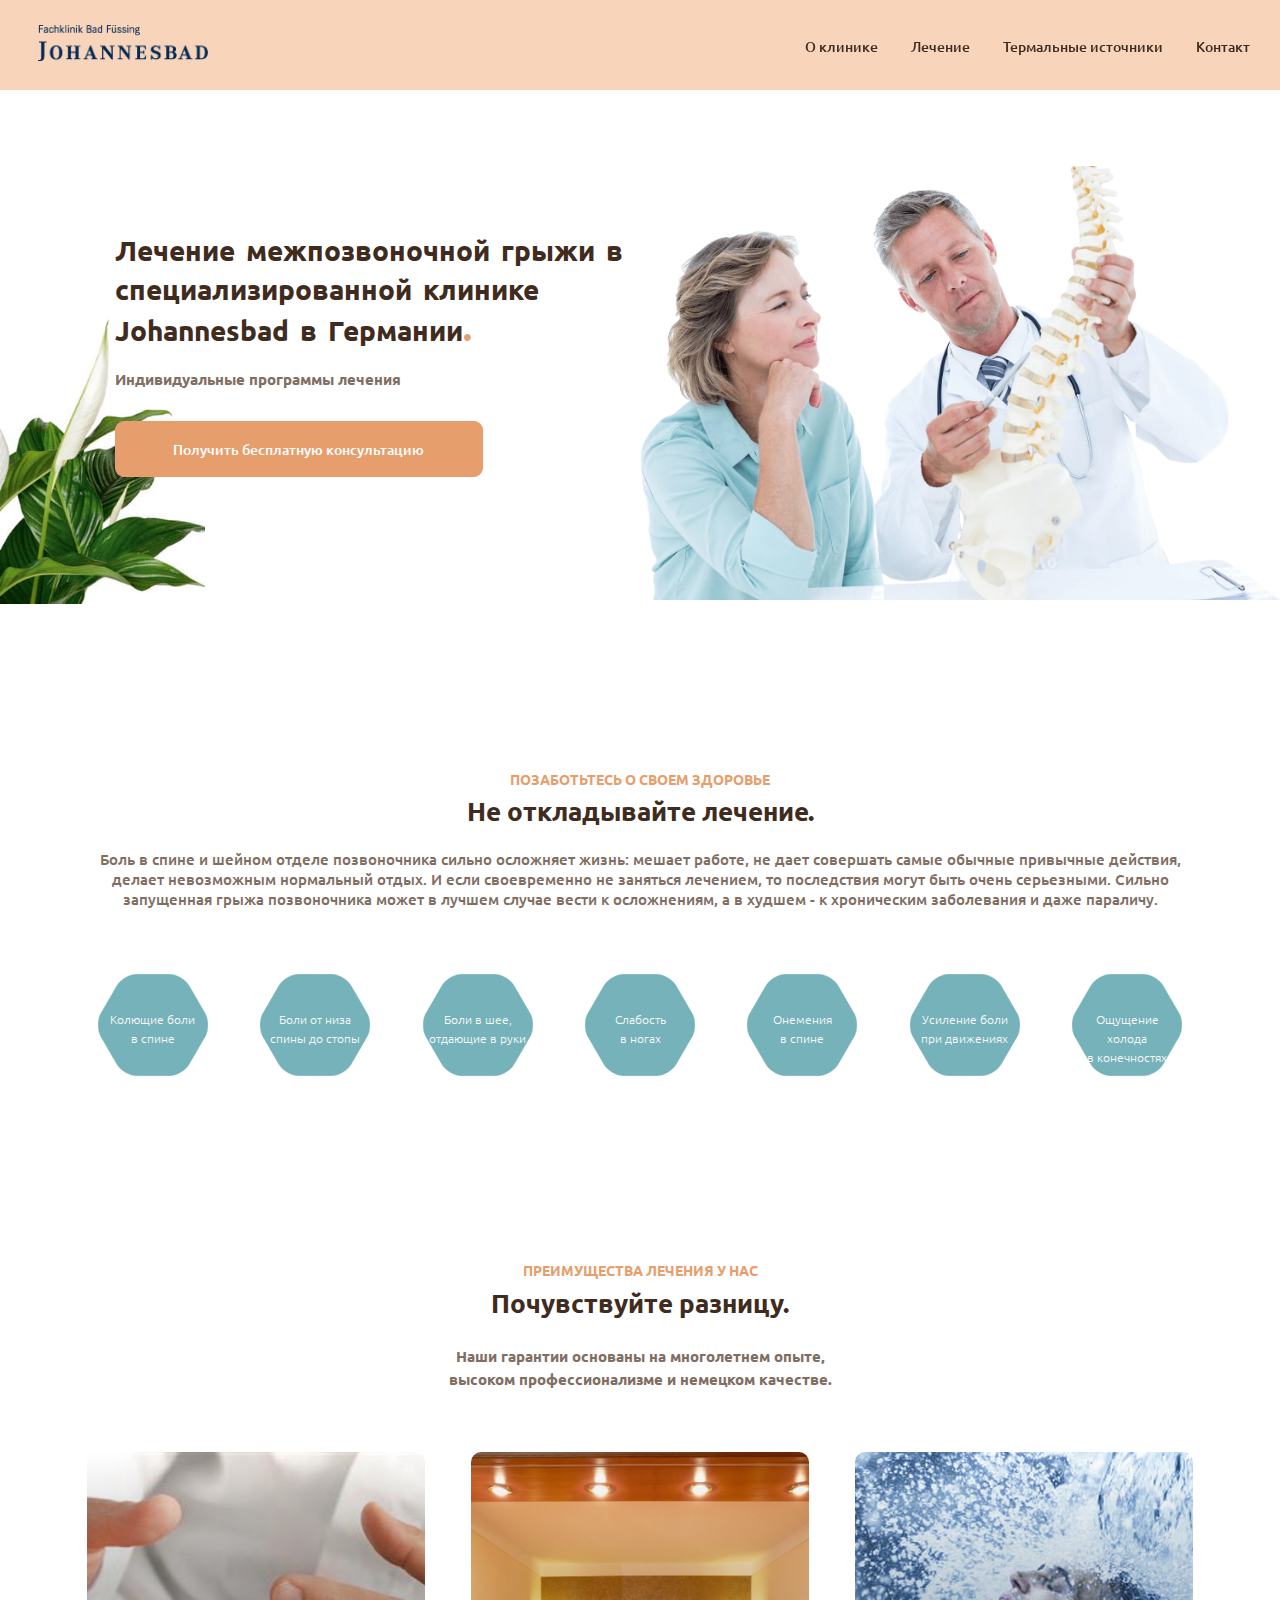
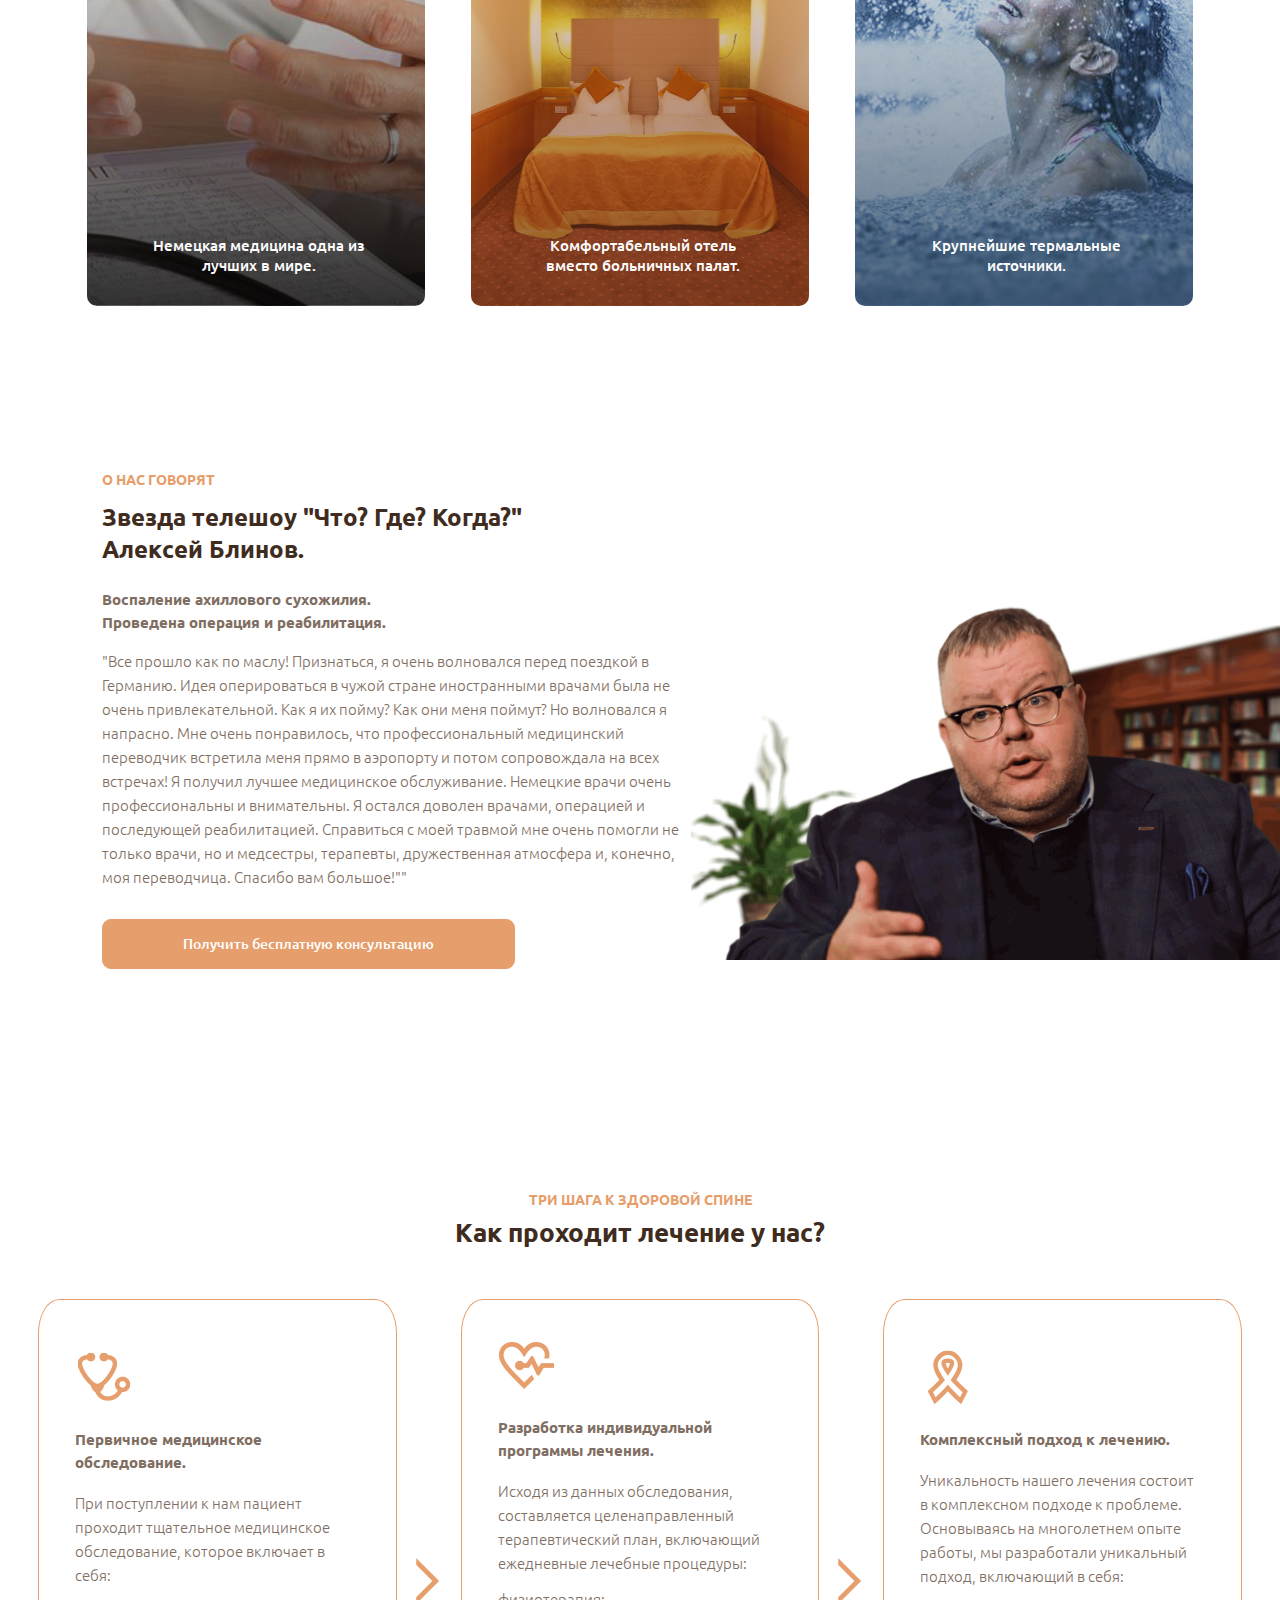
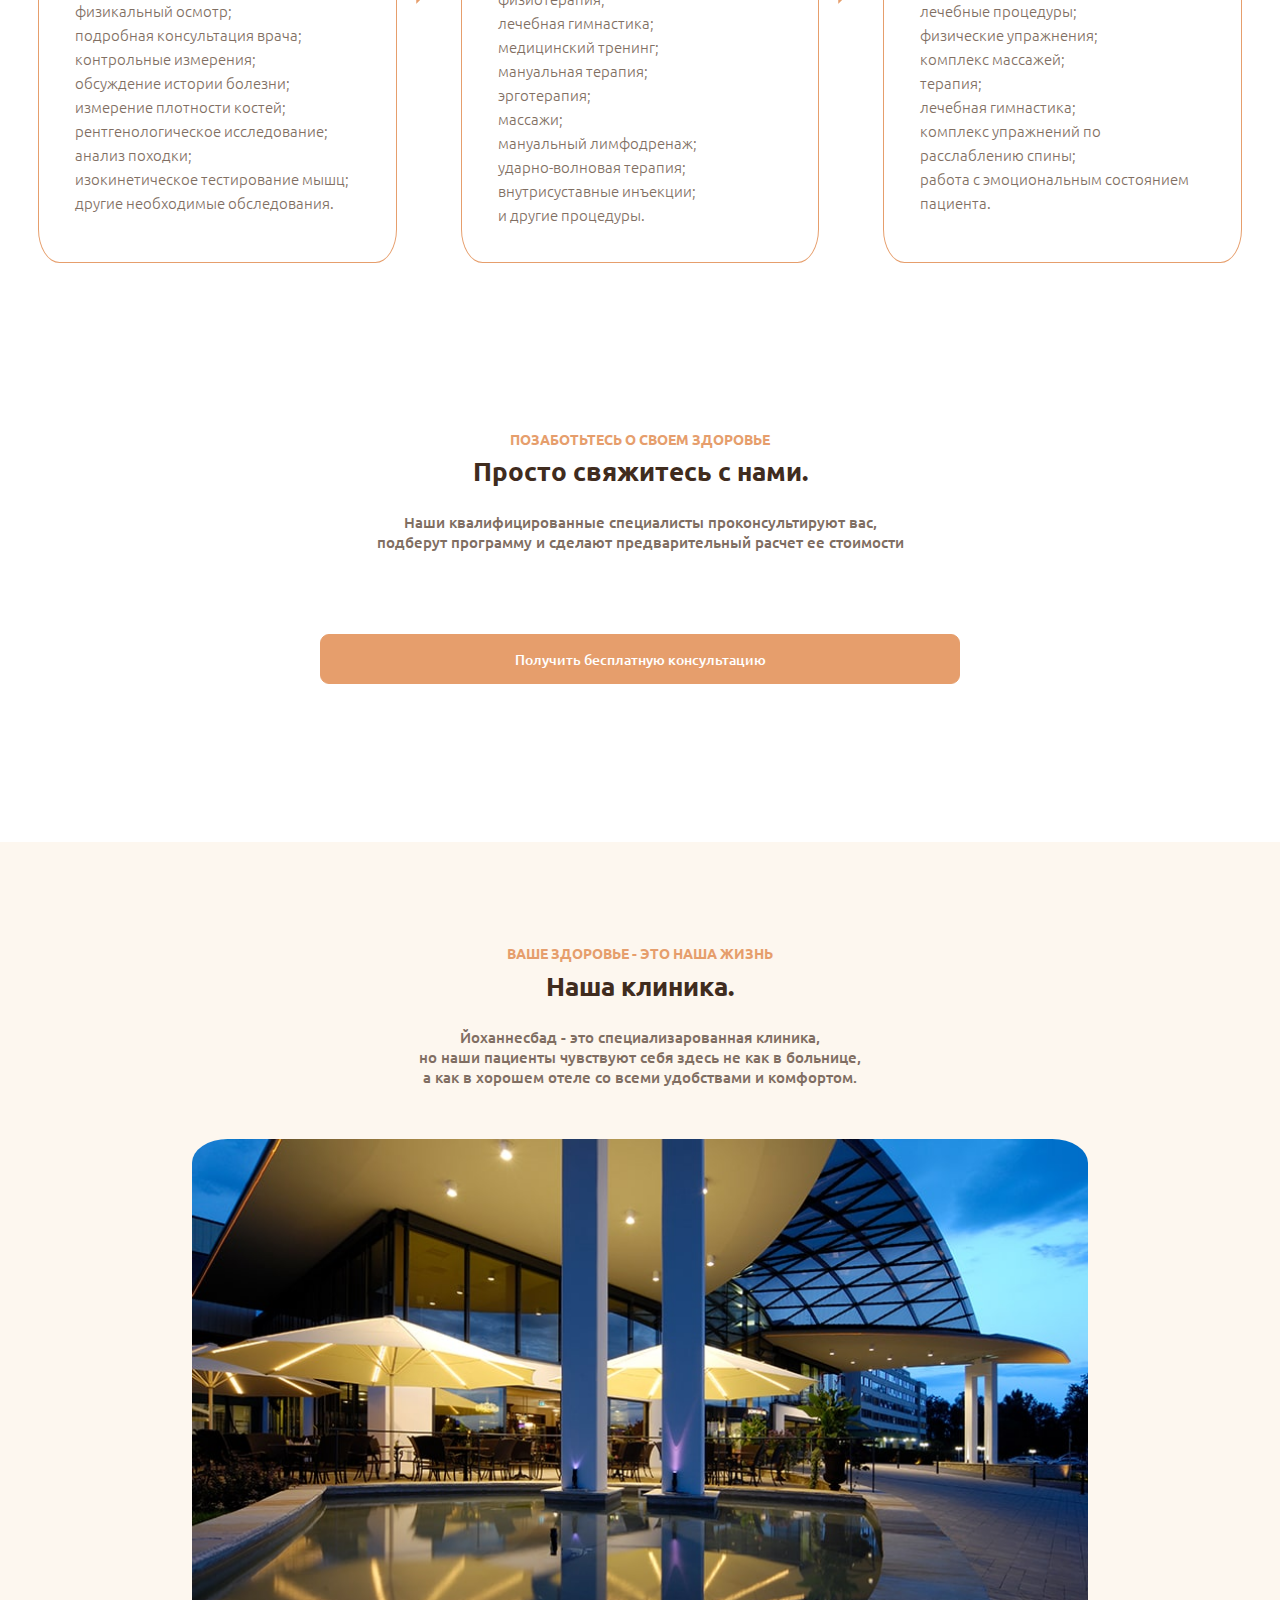
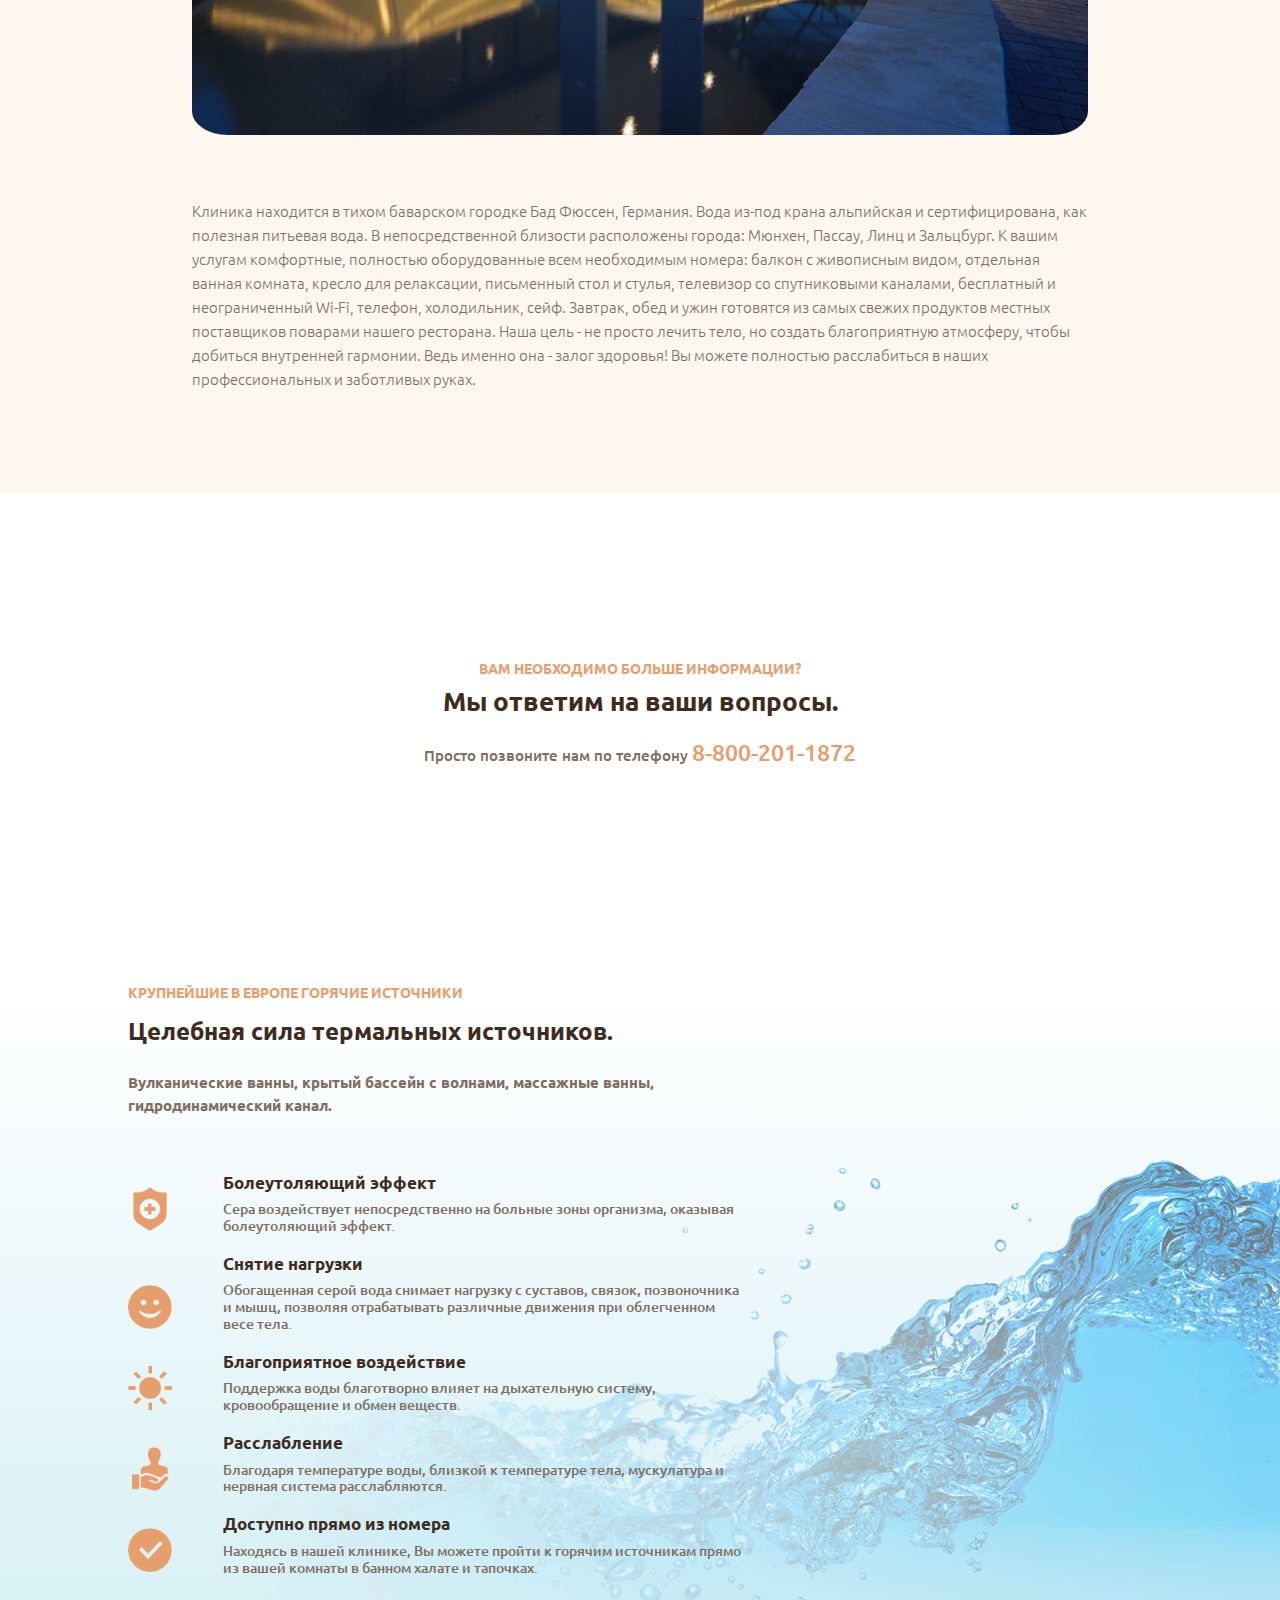
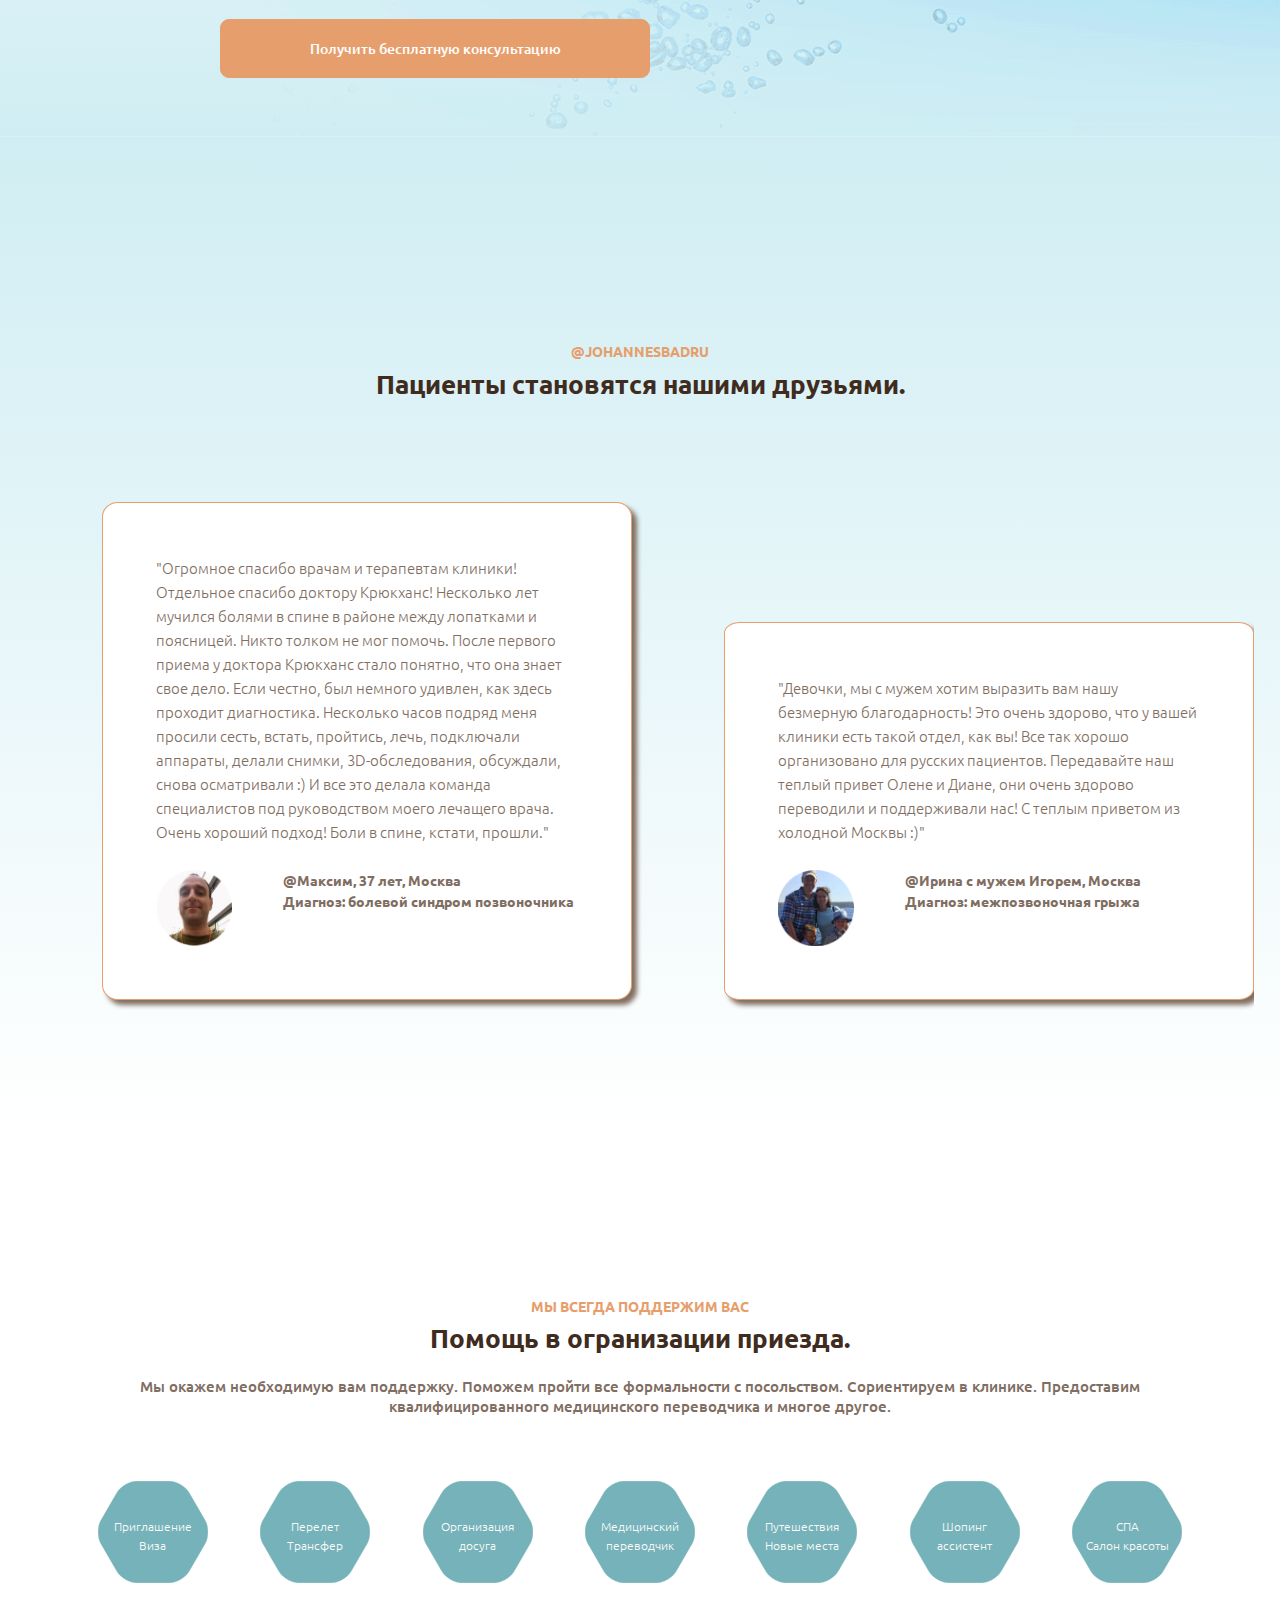
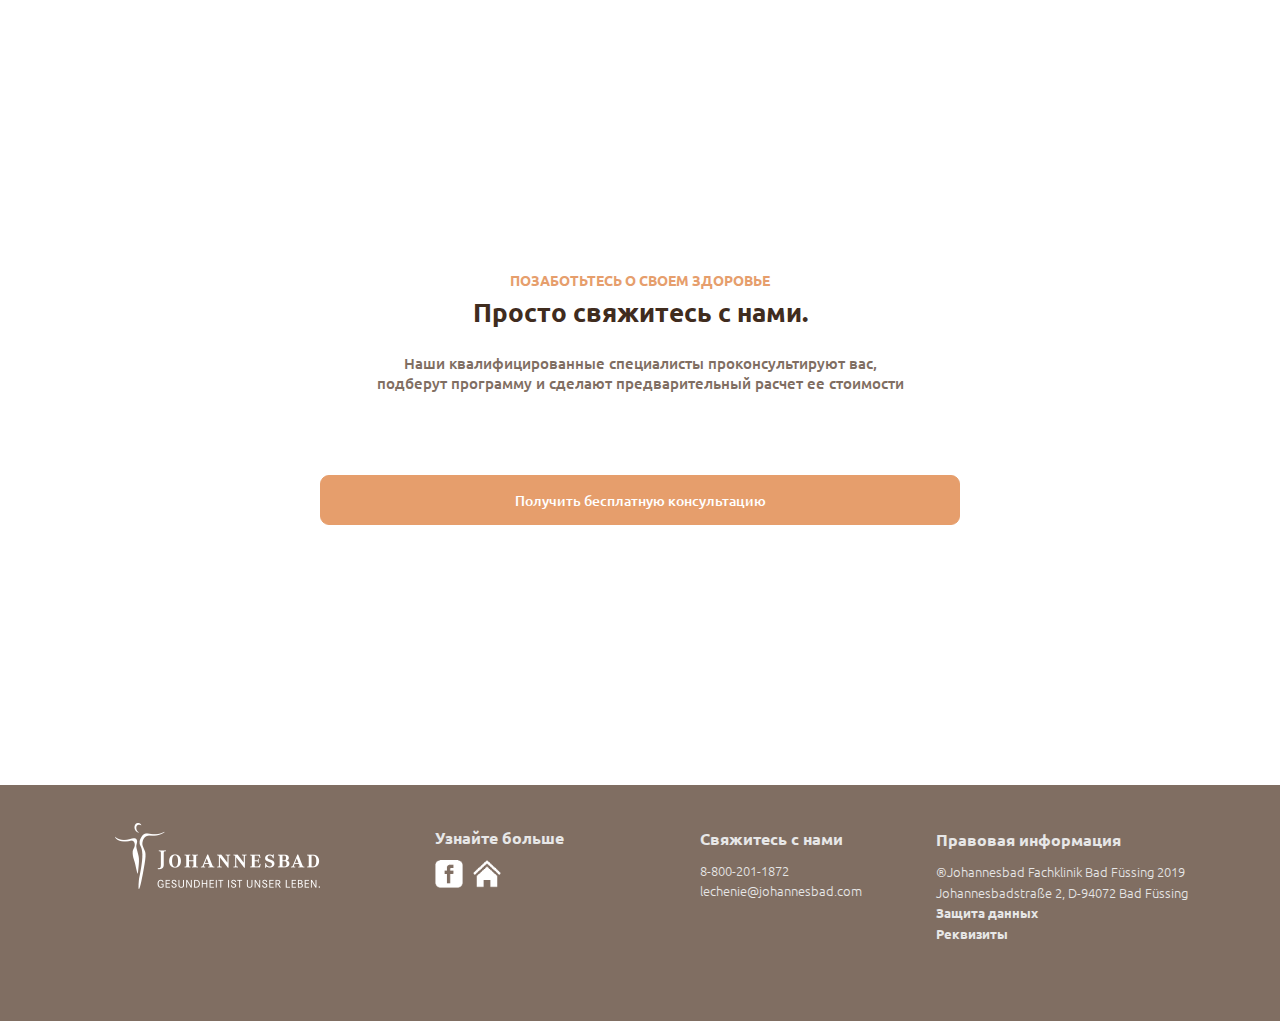
==== commit 987a7817: "Update index.html" ====
--- a/index.html
+++ b/index.html
@@ -2,32 +2,7 @@
 <html lang="ru">
 
     <head>
-        <!-- Global site tag (gtag.js) - Google Analytics -->
-<script async src="https://www.googletagmanager.com/gtag/js?id=UA-130089769-1"></script>
-<script>
-  window.dataLayer = window.dataLayer || [];
-  function gtag(){dataLayer.push(arguments);}
-  gtag('js', new Date());
-
-  gtag('config', 'UA-130089769-1');
-</script>
-
-<!-- Yandex.Metrika counter -->
-<script type="text/javascript" >
-    (function(m,e,t,r,i,k,a){m[i]=m[i]||function(){(m[i].a=m[i].a||[]).push(arguments)};
-    m[i].l=1*new Date();k=e.createElement(t),a=e.getElementsByTagName(t)[0],k.async=1,k.src=r,a.parentNode.insertBefore(k,a)})
-    (window, document, "script", "https://mc.yandex.ru/metrika/tag.js", "ym");
- 
-    ym(51352003, "init", {
-         clickmap:true,
-         trackLinks:true,
-         accurateTrackBounce:true,
-         webvisor:true
-    });
- </script>
- <noscript><div><img src="https://mc.yandex.ru/watch/51352003" style="position:absolute; left:-9999px;" alt="" /></div></noscript>
- <!-- /Yandex.Metrika counter -->
-
+        <meta charset="UTF-8"/>
         <meta name="viewport" content="width=device-width, initial-scale=1.0">
         <link rel="icon" type="img/png" href="img/favicon.png"> 
         <link rel="stylesheet" href="css/normalize.css">      
@@ -122,13 +97,13 @@
             <h5>Наши гарантии основаны на многолетнем опыте, <br>высоком профессионализме и немецком качестве.</h5>
             <div class="container-benefits">
                 <div class="box box-one">
-                    <h4>Немецкая медицина одна из лучших в мире.</h3>
+                    <h4>Немецкая медицина одна из лучших в мире.</h4>
                 </div>
                 <div class="box box-two">
-                    <h4>Комфортабельный отель вместо больничных палат.</h3>
+                    <h4>Комфортабельный отель вместо больничных палат.</h4>
                 </div>
                 <div class="box box-three">
-                    <h4>Крупнейшие термальные источники.</h3>
+                    <h4>Крупнейшие термальные источники.</h4>
                 </div>
             </div>
         </section>
@@ -138,7 +113,7 @@
                         <h3>О нас говорят</h3>
                         <h2>Звезда телешоу "Что? Где? Когда?" <br>Алексей Блинов.</h2>
                         <h5>Воспаление ахиллового сухожилия. <br>Проведена операция и реабилитация.</h5>
-                        <blockquote>&quotВсе прошло как по маслу! Признаться, я очень волновался перед поездкой в Германию. Идея оперироваться в чужой стране иностранными врачами была не очень привлекательной. Как я их пойму? Как они меня поймут? Но волновался я напрасно. Мне очень понравилось, что профессиональный медицинский переводчик встретила меня прямо в аэропорту и потом сопровождала на всех встречах! Я получил лучшее медицинское обслуживание. Немецкие врачи очень профессиональны и внимательны. Я остался доволен врачами, операцией и последующей реабилитацией. Справиться с моей травмой мне очень помогли не только врачи, но и медсестры, терапевты, дружественная атмосфера и, конечно, моя переводчица. Спасибо вам большое!&quot</blockquote>
+                        <blockquote>&quot;Все прошло как по маслу! Признаться, я очень волновался перед поездкой в Германию. Идея оперироваться в чужой стране иностранными врачами была не очень привлекательной. Как я их пойму? Как они меня поймут? Но волновался я напрасно. Мне очень понравилось, что профессиональный медицинский переводчик встретила меня прямо в аэропорту и потом сопровождала на всех встречах! Я получил лучшее медицинское обслуживание. Немецкие врачи очень профессиональны и внимательны. Я остался доволен врачами, операцией и последующей реабилитацией. Справиться с моей травмой мне очень помогли не только врачи, но и медсестры, терапевты, дружественная атмосфера и, конечно, моя переводчица. Спасибо вам большое!&quot;"</blockquote>
                         <a class="btn" href="#review">Получить бесплатную консультацию</a>
                 </div>
                 <div class="box-review">
@@ -169,7 +144,7 @@
                         </ul>
                     </div>
                     <div class = "arrow-treatment">
-                            <img src="img/arrow.png">
+                            <img src="img/arrow.png" alt="затем">
                     </div>
                     <div class="box-treatment">
                         <div class="container-treatment-two">
@@ -191,7 +166,7 @@
                         </ul>     
                     </div>
                     <div class = "arrow-treatment">
-                            <img src="img/arrow.png">
+                            <img src="img/arrow.png" alt="затем">
                         </div>
                     <div class="box-treatment">
                         <div class="container-treatment-two">
@@ -215,7 +190,7 @@
             <div class="container-contact">
                 <h3>Позаботьтесь о своем здоровье</h3>
                 <h2>Просто свяжитесь с нами.</h2>
-                <h4>Наши квалифицированные специалисты проконсультируют вас, <br> подберут программу и сделают предварительный расчет ее стоимости</span></h4>
+                <h4>Наши квалифицированные специалисты проконсультируют вас, <br> подберут программу и сделают предварительный расчет ее стоимости</h4>
                 <a class="btn" href="#push">Получить бесплатную консультацию</a>
             </div>
         </section>
@@ -226,8 +201,8 @@
             <div class="simpleSlides">
                 <img class="slides animate-left" src="img/geb01.jpg" alt="Главный вход в клинику">
                 <img class="slides animate-left" src="img/Suite.jpg" alt="Фото номера в нашей клинике">
-                <img class="slides animate-left" src="img/wc.jpg"alt="Фото номера в нашей клинике">
-                <img class="slides animate-left" src="img/Büfett.jpg" alt="Ресторан и кухня">
+                <img class="slides animate-left" src="img/wc.jpg" alt="Фото номера в нашей клинике">
+                <img class="slides animate-left" src="img/Buefett.jpg" alt="Ресторан и кухня">
                 <img class="slides animate-left" src="img/doctors.jpg" alt="Наши врачи">
                 <img class="slides animate-left" src="img/massage.jpg" alt="Массажный кабинет">
                 <img class="slides animate-left" src="img/gymnastik.jpg" alt="Групповое занятие гимнастикой">
@@ -251,7 +226,7 @@
                 <div class="box-review">
                     <h3>Крупнейшие в Европе горячие источники</h3>
                     <h2>Целебная сила термальных источников.</h2>
-                    <h5>Вулканические ванны, крытый бассейн с волнами, массажные ванны, гидродинамический канал.</h4>
+                    <h5>Вулканические ванны, крытый бассейн с волнами, массажные ванны, гидродинамический канал.</h5>
                     <div class="therme-benefits">
                         <div class="icons">
                            <img src="img/icon_aid01.png">
@@ -353,7 +328,7 @@
             <div class="container-contact">
                 <h3>Позаботьтесь о своем здоровье</h3>
                 <h2>Просто свяжитесь с нами.</h2>
-                <h4>Наши квалифицированные специалисты проконсультируют вас, <br> подберут программу и сделают предварительный расчет ее стоимости</span></h4>
+                <h4>Наши квалифицированные специалисты проконсультируют вас, <br> подберут программу и сделают предварительный расчет ее стоимости</h4>
                 <a class="btn" href="#push">Получить бесплатную консультацию</a>
             </div>
         </section>
@@ -440,6 +415,32 @@
                 </div>
             </div>
         </div>
+                <!-- Global site tag (gtag.js) - Google Analytics -->
+<script async src="https://www.googletagmanager.com/gtag/js?id=UA-130089769-1"></script>
+<script>
+  window.dataLayer = window.dataLayer || [];
+  function gtag(){dataLayer.push(arguments);}
+  gtag('js', new Date());
+
+  gtag('config', 'UA-130089769-1');
+</script>
+
+<!-- Yandex.Metrika counter -->
+<script type="text/javascript" >
+    (function(m,e,t,r,i,k,a){m[i]=m[i]||function(){(m[i].a=m[i].a||[]).push(arguments)};
+    m[i].l=1*new Date();k=e.createElement(t),a=e.getElementsByTagName(t)[0],k.async=1,k.src=r,a.parentNode.insertBefore(k,a)})
+    (window, document, "script", "https://mc.yandex.ru/metrika/tag.js", "ym");
+ 
+    ym(51352003, "init", {
+         clickmap:true,
+         trackLinks:true,
+         accurateTrackBounce:true,
+         webvisor:true
+    });
+ </script>
+ <noscript><div><img src="https://mc.yandex.ru/watch/51352003" style="position:absolute; left:-9999px;" alt="" /></div></noscript>
+ <!-- /Yandex.Metrika counter -->
+
         <script src="js/app.js"></script>
     </body>
-</html>+</html>
